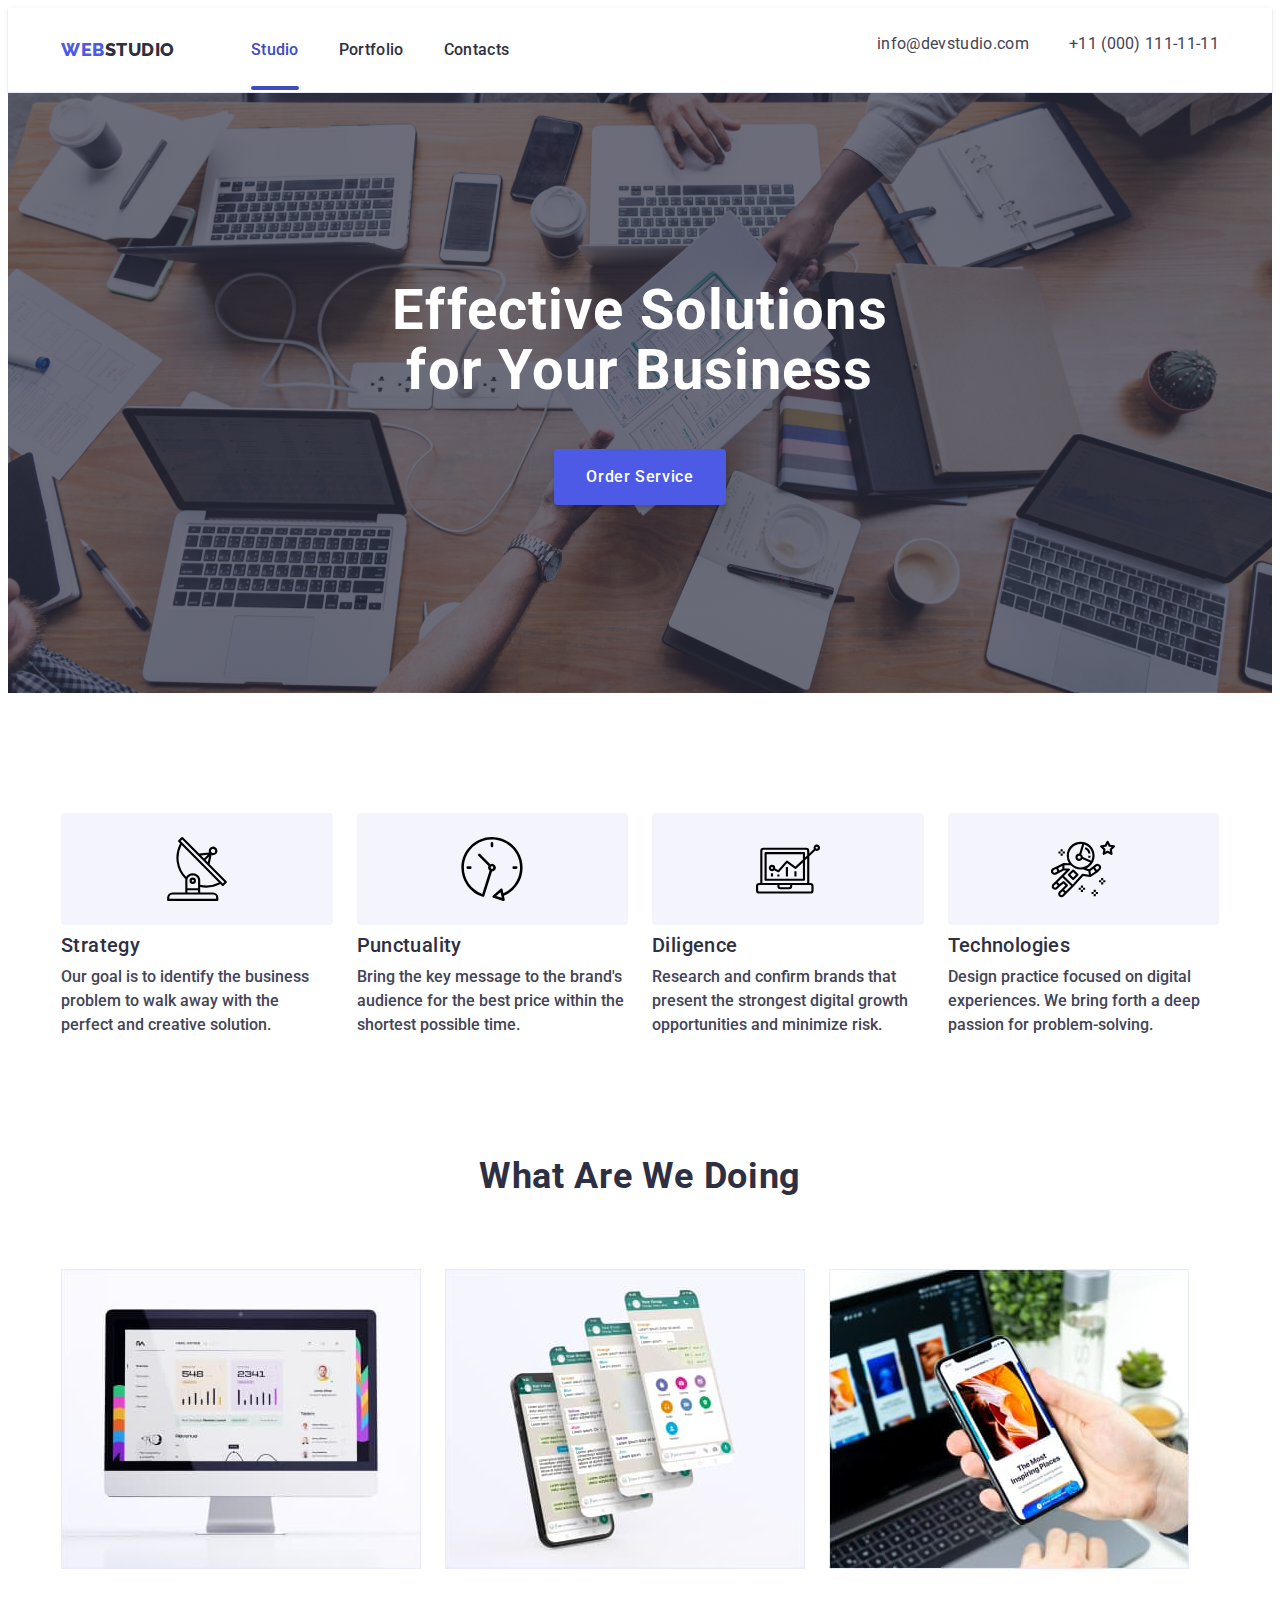
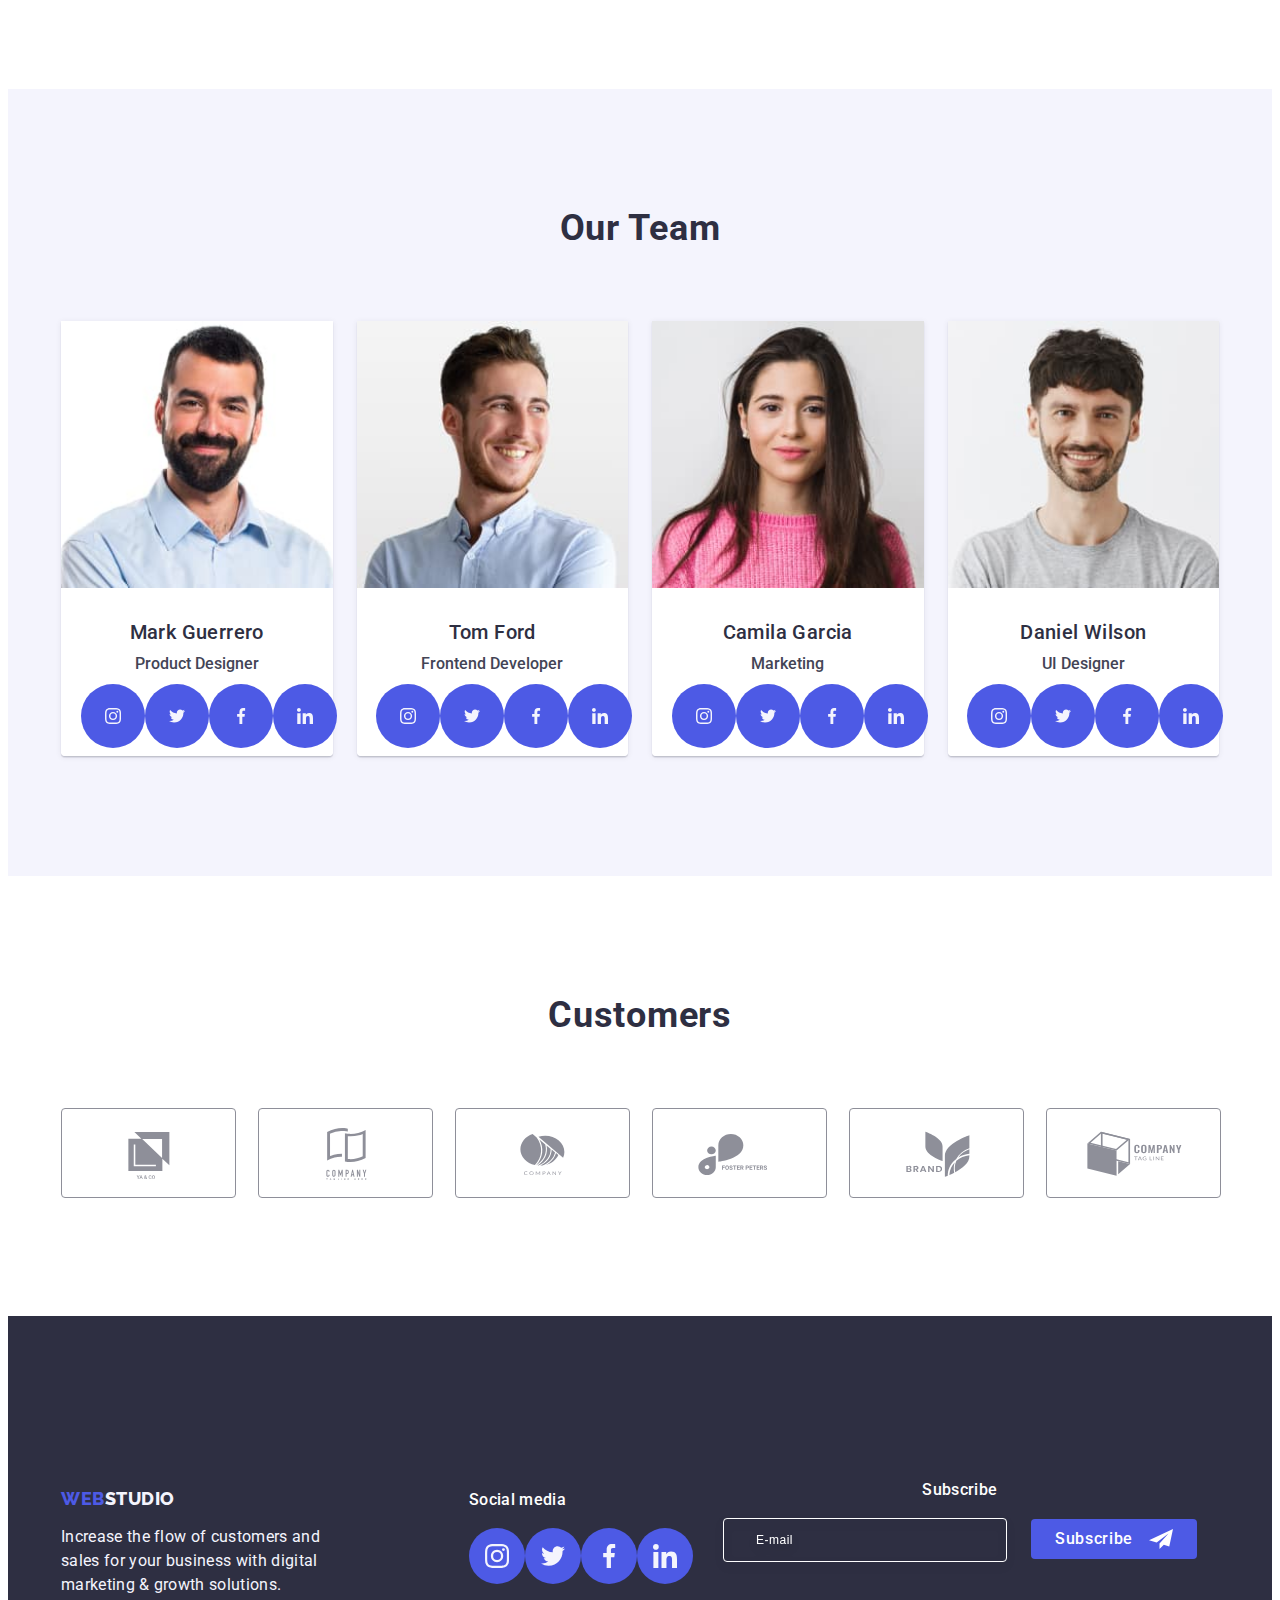
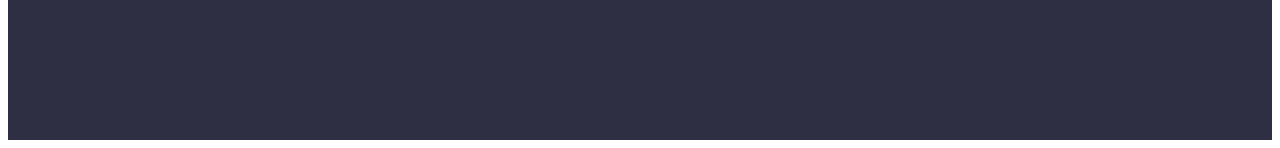
==== index.html @ eb62f457 "1" ====
<!DOCTYPE html>
<html lang="en">
<head>
    <meta charset="UTF-8">
    <meta http-equiv="X-UA-Compatible" content="IE=edge">
    
    <meta name="viewport" content="width=device-width, initial-scale=1.0" />
    <link rel="preconnect" href="https://fonts.googleapis.com">
    <link rel="preconnect" href="https://fonts.gstatic.com" crossorigin>
    <link
        href="https://fonts.googleapis.com/css2?family=Montserrat:ital@1&family=Raleway:wght@800&family=Roboto:wght@400;500;700;900&display=swap"
        rel="stylesheet">
    <title>Document</title>
    <link rel="stylesheet" href="https://cdnjs.cloudflare.com/ajax/libs/modern-normalize/2.0.0/modern-normalize.min.css"
        integrity="sha512-4xo8blKMVCiXpTaLzQSLSw3KFOVPWhm/TRtuPVc4WG6kUgjH6J03IBuG7JZPkcWMxJ5huwaBpOpnwYElP/m6wg=="
        crossorigin="anonymous" referrerpolicy="no-referrer" />
    <link rel="stylesheet" href="./css/styles.css">
    <link rel="stylesheet" href="./css/media.css">
</head>
<body>
    
    <!-- header-->

<header class="header">
    <div class="container header-container" >    
     <nav class="header-navigations">       
                <a class="header-logo link" href="./index.html">Web<span class="header-span">Studio</span></a> 
          <ul class="header-menu list">        
              <li class="header-menu-item">
                <a class="header-menu-link link current" href="./index.html">Studio</a>
              </li>    
              <li class="header-menu-item">
                <a class="header-menu-link link" href="./portfolio.html">Portfolio</a>
              </li>
              <li class="header-menu-item">     
                <a class="header-menu-link link" href="">Contacts</a>
              </li>
          </ul>
     </nav>
      <address class="header-address list">
          <ul class="header-address-list list">
              <li class="header-address-item tel">
               <a class="header-address-link link" href="mailto:info@devstudio.com">info@devstudio.com</a>
              </li>
              <li class="header-address-item">
               <a class="header-address-link link" href="tel:+110001111111">+11 (000) 111-11-11</a>
              </li>
          </ul>
      </address>
      <button type="button" class="burger-button-open">
        <svg class="icon-burger-btn" width="32" height="22" viewBox="0 0 47 32">
          <path
           stroke-linejoin="round"
            stroke-linecap="round"
             stroke-miterlimit="4"
              stroke-width="4.3636"
              stroke="#000"
            d="M1.96 29.154h42.965M1.96 15.615h42.965M1.96 2.077h42.965"></path><!--<use href="./images/icons.svg#icon-charm_menu-hamburger"></use>-->
        </svg>
      </button>
      <div>
        <!--<button type="button" class="burger-button-close">
          <svg class="icon-close-btn" width="32" height="22">
            <use href="./images/icons.svg#icon-charm_menu-hamburger"></use>
          </svg>
        </button>-->
      </div>
    </div>
</header>

<!--hero-->

<main>
 <section class="hero-head">
       <div class="container hero-container">
          <h1 class="title">Effective Solutions <br>for Your Business</h1>
          <button  class="hero-btn" type="button" data-modal-open>Order Service</button>
       </div>
  </section>

<!-- business' solution-->

<section class="solutions">
    <div class="container">
       <h2 class="visually-hidden" >business' solution</h2>
           <ul class="advantage-list">
               <li class="advantage-item">
                    <div class="advantage-block">
                       <svg class="advantage-icon" width="64" height="64">
                         <use href="./images/icons.svg#icon-antena"></use>
                       </svg>
                    </div>
               </li>
               <li class="advantage-item">
                    <div class="advantage-block">
                       <svg class="advantage-icon" width="64" height="64">
                         <use href="./images/icons.svg#icon-clock"></use>
                       </svg>
                    </div>
               </li>
               <li class="advantage-item">
                    <div class="advantage-block">
                       <svg class="advantage-icon" width="64" height="64">
                         <use href="./images/icons.svg#icon-diagram"></use>
                       </svg>
                    </div>
               </li>
               <li class="advantage-item">
                    <div class="advantage-block">
                       <svg class="advantage-icon" width="64" height="64">
                         <use href="./images/icons.svg#icon-astronaut"></use>
                       </svg>
                    </div>
               </li>
           </ul>
      <ul class="solutions-list list">
          <li class="solutions-item">
                 <h3 class="solutions-subtitle">Strategy</h3>
                 <p class="solutions-text">Our goal is to identify the business
                   problem to walk away with the perfect and creative solution.
                 </p>
          </li>
          <li class="solutions-item">  
                 <h3 class="solutions-subtitle">Punctuality</h3>
                 <p class="solutions-text">Bring the key message to the brand's audience for the best price within the shortest possible time.
                 </p>
          </li>
          <li class="solutions-item">    
                 <h3 class="solutions-subtitle">Diligence</h3>
                 <p class="solutions-text">Research and confirm brands that present the strongest digital growth opportunities and minimize risk.
                 </p>
          </li>
          <li class="solutions-item">     
                 <h3 class="solutions-subtitle">Technologies</h3>
                 <p class="solutions-text">Design practice focused on digital experiences. We bring forth a deep passion for problem-solving.
                 </p>
          </li>      
   </ul>
</div>      
</section>   

<!--ouer work-->

<section class="app">
    <div class="container">
      <h2 class="subtitle-app">What are we doing</h2>
      <ul class="app-list list">
         <li class="app-item">
               <img srcset="./images/imgstudio/desctop/monitor.jpg 1x,
                ./images/imgstudio/desctop/monitor2x.jpg 2x"
                 src="./images/imgstudio/desctop/monitor.jpg" alt="computer's monitor"
               width="360"/>
         </li>
         <li class="app-item">
               <img srcset="./images/imgstudio/desctop/telefon.jpg 1x,
                ./images/imgstudio/desctop/telefon2x.jpg 2x"
                 src="./images/imgstudio/desctop/telefon.jpg" alt="telefon's multidisplay"
               width="360"/>
         </li>
         <li class="app-item">
               <img srcset="./images/imgstudio/desctop/telefoninhand.jpg 1x,
                ./images/imgstudio/desctop/telefoninhand2x.jpg 2x"
                 src="./images/imgstudio/desctop/telefoninhand.jpg" alt="telefon in a hand"
               width="360"/>
         </li>
      </ul>
    </div>
</section>

<!--personal-->

<section class="personal">
    <div class="container">
        <h2 class="title-personal">
         Our Team
        </h2>
      <ul class="personal-list list">
           <li class="personal-item">
                <img srcset="./images/imgstudio/team/pr_designer.jpg 1x,
                ./images/imgstudio/team/pr_designer2x.jpg 2x"
                 src="./images/imgstudio/team/pr_designer.jpg" alt="product designer"
                width="264"/>
              <div class="personal-name">
                     <h3 class="subtitle-personal">Mark Guerrero
                     </h3>
                     <p class="personal-job">Product Designer</p>
                     
                     <ul class="personal-soc-list">
                      <li class="personal-soc-item">
                        <a class="personal-soc-link" href="" target="_blank" rel="nooperer noreferrer">
                          <svg class="personal-soc-icon" width="16" height="16">
                            <use href="./images/icons.svg#icon-instagram"></use>
                          </svg>
                        </a>
                      </li>
                      <li class="personal-soc-item">
                          <a class="personal-soc-link" href="" target="_blank" rel="nooperer noreferrer">
                            <svg class="personal-soc-icon" width="16" height="16">
                              <use href="./images/icons.svg#icon-twitter"></use>
                            </svg>
                          </a>
                      </li>
                      <li class="personal-soc-item">
                          <a class="personal-soc-link" href="" target="_blank" rel="nooperer noreferrer">
                            <svg class="personal-soc-icon" width="16" height="16">
                              <use href="./images/icons.svg#icon-facebook"></use>
                            </svg>
                          </a>
                      </li>
                      <li class="personal-soc-item">
                          <a class="personal-soc-link" href="" target="_blank" rel="nooperer noreferrer">
                            <svg class="personal-soc-icon" width="16" height="16">
                              <use href="./images/icons.svg#icon-linkedin"></use>
                            </svg>
                          </a>
                      </li>
                     </ul>
              </div>
           </li>
           <li class="personal-item">
                <img srcset="./images/imgstudio/team/fr_developer.jpg 1x,
                ./images/imgstudio/team/fr_developer2x.jpg 2x"
                 src="./images/imgstudio/team/fr_developer.jpg" alt="frontend developer"
                 width="264"/>
              <div class="personal-name">
                     <h3 class="subtitle-personal">Tom Ford
                     </h3>
                     <p class="personal-job">Frontend Developer</p>
                      <ul class="personal-soc-list">
                        <li class="personal-soc-item">
                          <a class="personal-soc-link" href="" target="_blank" rel="nooperer noreferrer">
                            <svg class="personal-soc-icon" width="16" height="16">
                              <use href="./images/icons.svg#icon-instagram"></use>
                            </svg>
                          </a>
                        </li>
                        <li>
                          <a class="personal-soc-link" href="" target="_blank" rel="nooperer noreferrer">
                            <svg class="personal-soc-icon" width="16" height="16">
                              <use href="./images/icons.svg#icon-twitter"></use>
                            </svg>
                          </a>
                        </li>
                        <li>
                          <a class="personal-soc-link" href="" target="_blank" rel="nooperer noreferrer">
                            <svg class="personal-soc-icon" width="16" height="16">
                              <use href="./images/icons.svg#icon-facebook"></use>
                            </svg>
                          </a>
                        </li>
                        <li>
                          <a class="personal-soc-link" href="" target="_blank" rel="nooperer noreferrer">
                            <svg class="personal-soc-icon" width="16" height="16">
                              <use href="./images/icons.svg#icon-linkedin"></use>
                            </svg>
                          </a>
                        </li>
                      </ul>
              </div>
           </li>
           <li class="personal-item">
                <img srcset="./images/imgstudio/team/marketing.jpg 1x,
                ./images/imgstudio/team/marketing2x.jpg 2x"
                 src="./images/imgstudio/team/marketing.jpg" alt="marketer"
                width="264"/>
              <div class="personal-name">
                     <h3 class="subtitle-personal">Camila Garcia
                     </h3>
                     <p class="personal-job">Marketing</p>
                        <ul class="personal-soc-list">
                          <li class="personal-soc-item">
                            <a class="personal-soc-link" href="" target="_blank" rel="nooperer noreferrer">
                              <svg class="personal-soc-icon" width="16" height="16">
                                <use href="./images/icons.svg#icon-instagram"></use>
                              </svg>
                            </a>
                          </li>
                          <li>
                            <a class="personal-soc-link" href="" target="_blank" rel="nooperer noreferrer">
                              <svg class="personal-soc-icon" width="16" height="16">
                                <use href="./images/icons.svg#icon-twitter"></use>
                              </svg>
                            </a>
                          </li>
                          <li>
                            <a class="personal-soc-link" href="" target="_blank" rel="nooperer noreferrer">
                              <svg class="personal-soc-icon" width="16" height="16">
                                <use href="./images/icons.svg#icon-facebook"></use>
                              </svg>
                            </a>
                          </li>
                          <li>
                            <a class="personal-soc-link" href="" target="_blank" rel="nooperer noreferrer">
                              <svg class="personal-soc-icon" width="16" height="16">
                                <use href="./images/icons.svg#icon-linkedin"></use>
                              </svg>
                            </a>
                          </li>
                        </ul>
              </div>
          </li>
          <li class="personal-item">
               <img srcset="./images/imgstudio/team/ul_designer.jpg 1x,
               ./images/imgstudio/team/ul_designer2x.jpg 2x"
                src="./images/imgstudio/team/ul_designer.jpg" alt=" ul designer"
               width="264"/>
              <div class="personal-name">
                     <h3 class="subtitle-personal">Daniel Wilson
                     </h3>
                     <p class="personal-job">UI Designer</p>
                      <ul class="personal-soc-list">
                        <li class="personal-soc-item">
                          <a class="personal-soc-link" href="" target="_blank" rel="nooperer noreferrer">
                            <svg class="personal-soc-icon" width="16" height="16">
                              <use href="./images/icons.svg#icon-instagram"></use>
                            </svg>
                          </a>
                        </li>
                        <li>
                          <a class="personal-soc-link" href="" target="_blank" rel="nooperer noreferrer">
                            <svg class="personal-soc-icon" width="16" height="16">
                              <use href="./images/icons.svg#icon-twitter"></use>
                            </svg>
                          </a>
                        </li>
                        <li>
                          <a class="personal-soc-link" href="" target="_blank" rel="nooperer noreferrer">
                            <svg class="personal-soc-icon" width="16" height="16">
                              <use href="./images/icons.svg#icon-facebook"></use>
                            </svg>
                          </a>
                        </li>
                        <li>
                          <a class="personal-soc-link" href="" target="_blank" rel="nooperer noreferrer">
                            <svg class="personal-soc-icon" width="16" height="16">
                              <use href="./images/icons.svg#icon-linkedin"></use>
                            </svg>
                          </a>
                        </li>
                      </ul>
              </div>
          </li>
       </ul>
    </div>
  </section>

<!-------------CUSTOMERS--------------->

 <section class="customers">
        <div class="container">
            <h2 class="customers-title">Customers</h2>
            <ul class="customers-list">
              <li class="customers-item">
                 <a class="customers-link" href="" target="_blank" rel="nooperer noreferrer">
                  <svg class="customers-icon" width="104" height="56">
                    <use href="./images/icons.svg#icon-Logo"></use>
                  </svg>
                  </a>
              </li>
              <li class="customers-item">
                <a class="customers-link" href="" target="_blank" rel="nooperer noreferrer">
                  <svg class="customers-icon" width="104" height="56">
                    <use href="./images/icons.svg#icon-Logo-1"></use>
                  </svg>
                  </a>
              </li>
              <li class="customers-item">
                <a class="customers-link" href="" target="_blank" rel="nooperer noreferrer">
                  <svg class="customers-icon" width="104" height="56">
                    <use href="./images/icons.svg#icon-Logo-2"></use>
                  </svg>
                  </a>
              </li>
              <li class="customers-item">
                <a class="customers-link" href="" target="_blank" rel="nooperer noreferrer">
                  <svg class="customers-icon" width="104" height="56">
                    <use href="./images/icons.svg#icon-Logo-3"></use>
                  </svg>
                  </a>
              </li>
              <li class="customers-item">
                <a class="customers-link" href="" target="_blank" rel="nooperer noreferrer">
                  <svg class="customers-icon" width="104" height="56">
                    <use href="./images/icons.svg#icon-Logo-4"></use>
                  </svg>
                  </a>
              </li>
              <li class="customers-item">
                <a class="customers-link" href="" target="_blank" rel="nooperer noreferrer">
                  <svg class="customers-icon" width="104" height="56">
                    <use href="./images/icons.svg#icon-Logo-5"></use>
                  </svg>
                  </a>
              </li>
            </ul>
        </div>
  </section>
</main>

<!--------------------footer------------->


<footer class="footer-panel">
  <div class="container footer-generation">
    <div class="footer-text-field">
      <a class="footer-logo link" href="./index.html">Web<span class="footer-span">Studio</span></a>
      <p class="footer-text">Increase the flow of customers and sales for your business with digital marketing &
        growth solutions.</p>
    </div>
    <div class="footer-soc">
      <p class="footer-subtitle-soc">Social media</p>
      <ul class="footer-soc-list">
        <li class="footer-soc-item">
          <a class="footer-soc-link" href="" target="_blank" rel="nooperer noreferrer">
            <svg class="footer-soc-icon" width="24" height="24">
              <use href="./images/icons.svg#icon-instagram"></use>
            </svg>
          </a>
        </li>
        <li class="footer-soc-item">
          <a class="footer-soc-link" href="" target="_blank" rel="nooperer noreferrer">
            <svg class="footer-soc-icon" width="24" height="24">
              <use href="./images/icons.svg#icon-twitter"></use>
            </svg>
          </a>
        </li>
        <li class="footer-soc-item">
          <a class="footer-soc-link" href="" target="_blank" rel="nooperer noreferrer">
            <svg class="footer-soc-icon" width="24" height="24">
              <use href="./images/icons.svg#icon-facebook"></use>
            </svg>
          </a>
        </li>
        <li class="footer-soc-item">
          <a class="footer-soc-link" href="" target="_blank" rel="nooperer noreferrer">
            <svg class="footer-soc-icon" width="24" height="24">
              <use href="./images/icons.svg#icon-linkedin"></use>
            </svg>
          </a>
        </li>
      </ul>
    </div>
    <div class="footer-email">
      <p class="title-email">Subscribe</p>
      <form class="footer-form">
        <label class="lable-email" for="footer-email" aria-label="footer-email">
          <input type="email" name="footer-email" placeholder="E-mail" class="footer-input" id="footer-email" />
        </label>
        <button type="submit" class="footer-btn">Subscribe
          <svg class="footer-airplane-icon" width="24" height="24">
            <use href="./images/icons.svg#icon-foot"></use>
          </svg>
        </button>
      </form>
    </div>
  </div>
</footer>

<!------------------------MODAL WINDOW------------------------------------>

<div class="backdrop is-hidden" data-modal>
  <div class="modal">
    <button type="button" class="modal-btn" data-modal-close>
      <svg class="modal-close" width="8" height="8">
        <use href="./images/icons.svg#icon-close-black"></use>
      </svg>
    </button>
    <p class="modal-title">
      Leave your contacts and we will call you back
    </p>
    <form class="modal-form">
      <div class="modal-field">
        <label class="modal-lable" for="user-name">Name</label>
        <div class="input-wrap">
          <input type="text" name="user-name" class="modal-input" id="user-name" />
          <svg class="input-icon" width="18" height="24">
            <use href="./images/icons.svg#icon-person"></use>
          </svg>
        </div>
      </div>
      <div class="modal-field">
        <label class="modal-lable" for="user-tel">Phone</label>
        <div class="input-wrap">
          <input type="text" name="user-tel" class="modal-input" id="user-tel" />
          <svg class="input-icon" width="18" height="24">
            <use href="./images/icons.svg#icon-phone"></use>
          </svg>
        </div>
      </div>
      <div class="modal-field">
        <label class="modal-lable" for="user-email">Email</label>
        <div class="input-wrap">
          <input type="text" name="user-email" class="modal-input" id="user-email" />
          <svg class="input-icon" width="18" height="24">
            <use href="./images/icons.svg#icon-email"></use>
          </svg>
        </div>
      </div>
      <div class="modal-field-textarea">
        <label for="user-comment" class="modal-lable">Comment</label>
        <textarea name="user-comment" placeholder="Text input" class="modal-textarea" id="user-comment"></textarea>
      </div>
      <div class="modal-field-check">
        <input type="checkbox" name="user-privacy" id="user-privacy" class="input-check visually-hidden" value="true" />
        <label for="user-privacy" class="check-text">
          <span class="checkbox-span">
            <svg class="check-icon" width="10" height="8">
              <use href="./images/icons.svg#icon-vector"></use>
            </svg>
          </span>I accept the terms and conditions of the <a class="privacy-policy">Privacy Policy</a>
        </label>
      </div>
      <button type="submit" class="modal-button">Send</button>
    </form>
  </div>
</div>
<script src="./js/modal.js"></script>
</body>

</html>
---- css/styles.css ----
/*------------------index.html-------------------*/
 :root {
     --color-button: #4d5ae5;
     --background-button: #F4F4FD;
     --main-text-color: #434455;
     --background-color: #FFFFFF;
 }

body {
font-family: 'Roboto', sans-serif;
color: #434455;
background-color: var(--background-color);
}

p, h1,h2,h3,h4,h5,h6 {
  margin-top: 0;
  margin-bottom: 0;
}

img {
    display: block;
    max-width: 100%;
     height: auto;
}

ul {
    list-style-type: none;
    margin-top: 0;
    margin-bottom: 0;
    padding-left: 0;
}

.link {
    text-decoration: none;
}

.list {
    list-style-type: none;
}

.container {
    /*width: 1158px;
    padding-left: 15px;
    padding-right: 15px;
    margin: 0 auto;*/
    max-width: 428px;
        padding-left: 16px;
        padding-right: 16px;
        margin-right: auto;
        margin-left: auto;
    
 }



/**---------------header----------------------------*/

.header-navigations {
    align-items: center;
}

.header {
    box-shadow: 0px 2px 1px rgba(46, 47, 66, 0.08),
        0px 1px 1px rgba(46, 47, 66, 0.16),
        0px 1px 6px rgba(46, 47, 66, 0.08);
}

.header {
    padding-top: 24px;
    padding-bottom: 24px;
    
    border-bottom: 1px solid #E7E9FC;
}

.header-container {
    display: flex;
}

.header-navigations {
    display: flex;
    flex-grow: 1;
   }

.header-logo,
.footer-logo {
    font-family: 'Raleway', sans-serif;
}

.header-logo {
    font-family: 'Raleway', sans-serif;
    font-weight: 800;
    font-size: 18px;
    line-height: 1.17;
    text-decoration: none;
    letter-spacing: 0.03em;
    text-transform: uppercase;
    color: #4D5AE5;
}

.header-span {
    color: #2E2F42;
}

.header-logo {
    margin-right: 76px;
}

.burger-button-open {
    border: none;
    cursor: pointer;
    background-color: transparent;
}

.icon-burger-btn {
    width: 32px; 
    fill: #2E2F42;
}


@media screen and (max-width: 767px) {
    .header-menu {
    display: none;
    }
}


    /*.header-menu-link {
    color: #404BBF;
    transition: color 250ms cubic-bezier(0.4, 0, 0.2, 1);
}


.header-address-item {
    padding-top: 24px;
    padding-bottom: 24px;
}

.header-menu-link {
    font-family: 'Roboto';
    font-weight: 500;
    font-size: 16px;
    line-height: 1.5;
    text-decoration: none;
    letter-spacing: 0.02em;
    color: #2E2F42;
    padding-top: 24px;
    padding-bottom: 24px;
}

.header-menu-link:hover,
.header-menu-link:focus {
    color: #404BBF;
}

.current {
   position: relative;
}

.current::after {
    content: '';
    position: absolute;
    left: 0;
    bottom: -1px;
    width: 100%;
    height: 4px;
    border-radius: 2px;
    background-color: #404BBF;
    }
 
  
.header-menu-link.current {
    color: #404bbf;
}

.header-address-link {
    font-family: 'Roboto';
    font-style: normal;
    font-weight: 400;
    font-size: 16px;
    line-height: 1.5;
    letter-spacing: 0.02em;
    color: #434455;
}

.header-address-link:hover,
.header-address-link:focus {
    color: #404BBF;
}

.header-address-link {
    transition: color 250ms cubic-bezier(0.4, 0, 0.2, 1);
    }*/

@mdia screen and (max-width: 767px) {
.header-address-list {
    display: none;
   }
}



/*-------------------HERO------------------------*/





.hero-head {
    background-image: linear-gradient(rgba(46, 47, 66, 0.7),
     rgba(46, 47, 66, 0.7)),
      url(../images/imgstudio/hero-image/hero-image-mob.jpg);
    /*max-width: 1440px;*/
    background-repeat: no-repeat;
    background-position: center;
    background-size: cover;
    /*padding-top: 188px;
    padding-bottom: 188px;*/
    padding-top: 112px;
    padding-bottom: 112px;
    margin: auto;
   }


   @media (min-device-pixel-ratio: 2),
   (min-resolution: 192dpi),
   (min-resolution: 2dppx)
    {
    .hero-head {
    background-image: linear-gradient(rgba(46, 47, 66, 0.7),
    rgba(46, 47, 66, 0.7)),
     url(../images/imgstudio/hero-image/hero-image-mob2x.jpg);
    }
    
   }
    .title {
        font-weight: 700;
        /*font-size: 56px;*/
        font-size: 36px;
        /*line-height: 1.07;*/
        line-height: 1.11;
        text-align: center;
        /*letter-spacing: 0.02em;*/
        letter-spacing: 0.72px;
        color: #FFFFFF;
        /*max-width: 496px;*/
        width: 320px;
        width: 100%;
        height: 100%;
        margin: auto;
        /*margin-bottom: 48px;*/
        margin-bottom: 72px;
        }




.hero-btn {
        font-family: inherit;
        font-weight: 500;
        font-size: 16px;
        line-height: 1.5;
        letter-spacing: 0.04em;
        color: var(--background-color);
        background-color: var(--color-button);
        /*cursor: pointer;*/
        box-shadow: 0px 4px 4px rgba(0, 0, 0, 0.15);
            border-radius: 4px;
            padding: 16px 32px;
            min-width: 169px;
            height: 56px;
            border: none;
            display: block;
            margin: 0 auto;
            transition: background-color 250ms
             cubic-bezier(0.4, 0, 0.2, 1);
}
           

.hero-btn:hover,
.hero-btn:focus {
    background-color: #404BBF;
    color: #FFFFFF;
}  

/**----------------------bussiness solutions-personal------------------------*/

.visually-hidden {
    position: absolute;
    width: 1px;
    height: 1px;
    margin: -1px;
    border: 0;
    padding: 0;
    white-space: nowrap;
    clip-path: inset(100%);
    clip: rect(0 0 0 0);
    overflow: hidden;
}

.solutions {
/*padding-top: 120px;
padding-bottom: 120px;*/
padding-top: 96px;
padding-bottom: 96px;
}

.advantage-list {
    /*display: flex;
    gap: 24px;*/
    display: none;
}

.advantage-item {
/*width: calc((100% - 72px) / 4);
cursor: pointer;*/
}


.advantage-item:hover,
.advantage-item:focus {
   /*box-shadow:0px 1px 6px rgba(46, 47, 67, 0.08),
    0px 1px 1px rgba(47, 46, 66, 0.16),
    0px 2px 1px rgba(47, 46, 66, 0..08);
   transition: transform 250ms cubic-bezier(0.4, 0, 0.2, 1);*/ 
}

.advantage-block {
    /*display: flex;
    align-items: center;
    justify-content: center;
    height: 112px;
    background-color: #f4f4fd;
    border-radius: 4px;
    margin-bottom: 8px;*/
}


   .solutions-list {
    /*display: flex;
    gap: 24px;*/
    display: flex;
    flex-direction: column;
        align-items: center;
        margin-left: 0;
        margin-right: 0;
        gap: 72px;
}  
 
 
 


.solutions-item {
    /*width: calc((100% - 72px) / 4);*/
    width: 100%;
}

.solutions-subtitle,
.subtitle-personal {
        /*font-weight: 500;
        font-size: 20px;
        line-height: 1.2;
        letter-spacing: 0.02em;
        color: #2E2F42;
        margin-bottom: 8px;*/
        text-align: center;
            font-size: 36px;
            font-family: Roboto;
            font-weight: 700;
            line-height: 1.11;
            letter-spacing: 0.72px;
            text-transform: capitalize;
            color: #2E2F42;
}

.solutions-subtitle {
margin-bottom: 8px;
}

/**-----------------p-personal work--------------------------*/

.solutions-text,
.personal-job {
        /*font-weight: 400;
        font-size: 16px;
        line-height: 1.5;
        letter-spacing: 0.02em;
        color: #434455;*/
        font-size: 16px;
            font-family: Roboto;
            font-weight: 500;
            line-height: 1.5;
            
            color: #434455;
}

/**-----------------h2+h2-----------------------------*/
@media screen and (max-width: 1158px) {
    .app {
        display: none;
    }
}

/**--------------------ouer team------------------------*/


.personal {
    /*background: #F4F4FD;
    padding-top: 120px;
    padding-bottom: 120px;*/
    background: #F4F4FD;
        padding-top: 96px;
        padding-bottom: 96px;
        margin: 0 auto;
    
}

.title-personal {
    font-weight: 700;
        font-size: 36px;
        line-height: 1.11;
        letter-spacing: 0.02em;
        text-transform: capitalize;
        text-align: center;
        color: #2E2F42;
    margin-bottom: 72px;
}

.subtitle-personal {
    text-align: center;
    margin-bottom: 8px;
}

.personal-job {
   text-align: center;
   margin-bottom: 8px; 
}

.personal-list {
    /*display: flex;
    gap: 24px;*/
    display: flex;
        row-gap: 72px;
        flex-wrap: wrap;
        align-items: center;
        justify-content: center;
     }

   .personal-item {
       
   }

   .personal-item img {
       margin: 0 auto;
   }

   .personal-soc-list {
    display: flex;
    gap: 24px;
    justify-content: center;
    }

   .personal-soc-item {
    width: 40px;
    height: 40px;
    transition: background-color 250ms
     cubic-bezier(0.4, 0, 0.2, 1);
}
    
.personal-soc-link {
padding: 12px;
fill: #F4F4FD;
background-color: #4D5AE5;
border: hidden;
border-radius: 50%;
width: 100%;
height: 100%;
display: flex;
align-items: center;
justify-content: center;
transition: background-color 250ms
 cubic-bezier(0.4, 0, 0.2, 1);
}

/*.personal-soc-link:hover,
.personal-soc-link:focus {
background-color: #404BBF;
}*/
    
.personal-item {
    /*width: calc((100% - 72px) / 4);*/
}

.personal-item {
        box-shadow: 0px 1px 6px rgba(46, 47, 66, 0.08),
         0px 1px 1px rgba(46, 47, 66, 0.16),
          0px 2px 1px rgba(46, 47, 66, 0.08);
        border-radius: 0px 0px 4px 4px;
        }

        .personal-name {
    background-color: #FFFFFF;
    padding: 32px 0;
    border-radius: 0px 0px 4px 4px;
}

/*-------------CUSTOMERS--------------*/

.customers {
    /*padding-top: 120px;
    padding-bottom: 120px;*/
    padding-top: 96px;
        padding-bottom: 96px;
}

.customers-title {
    font-weight: 700;
    text-transform: capitalize;
    font-size: 36px;
    line-height: 1.11;
    text-align: center;
    color: #2E2F42
}
.customers-title {
    margin-bottom: 72px;
}

.customers-list {
    /*display: flex;
    gap: 24px;*/
    display: flex;
    flex-direction: row;
        flex-wrap: wrap;
        gap: 88px 16px;
}

.customers-item {
    /*width: 168px;
     height: 88px;
      width: calc((100% - 24px * 5) / 6);*/
    width: calc((100% - 16px) / 2);
   background-color: #FFFFFF;

    }

    .customers-link {
    color: #8E8F99;
    border: 1px solid #8E8F99;
    border-radius: 4px;
    display: flex;
    align-items: center;
    justify-content: center;
    width: 100%;
    height: 100%;
    transition: border-color 250ms
     cubic-bezier(0.4, 0, 0.2, 1),
        color 250ms cubic-bezier(0.4, 0, 0.2, 1);
}

/*.customers-link:hover,
.customers-link:focus {
    color: #404BBF;
border-color: #404BBF;

}*/

.customers-icon {
fill: currentColor;
}

/**--------------------footer---------------------------------*/

 footer {
     background: #2E2F42;
     /*padding-top: 100px;
     padding-bottom: 100px;*/
    padding-top: 96px;
        padding-bottom: 96px;
     }

.footer-generation {

    flex-direction: row;
    flex-wrap: wrap;
    text-align: center;
    justify-content: center;
}

 .footer-logo {
     font-family: 'Raleway', sans-serif;
     font-style: normal;
     font-weight: 800;
     font-size: 18px;
     line-height: 1.17;
     text-decoration: none;
     letter-spacing: 0.03em;
     text-transform: uppercase;
     color: #4D5AE5;
     margin-bottom: 16px;
     /*display: inline-block;*/
     }

 .footer-span {
     color: #F4F4FD;
 }

 .footer-logo {
     text-align: center;
     justify-content: center;
     margin-bottom: 17px;
 }

 .footer-text {
     font-weight: 400;
     font-size: 16px;
     line-height: 1.5;
     letter-spacing: 0.02em;
     color: #F4F4FD;
     /*max-width: 264px;
     margin-right: 120px;*/
    text-align: center;
        justify-content: center;
        margin: auto;
   }

/*.footer-generation {
    display: flex;
    align-items: baseline;
   }*/




.footer-subtitle-soc {
font-weight: 500;   
font-size: 16px;
line-height: 1.5;
letter-spacing: 0.02em;
width: 100%;
color: #FFFFFF;
/*margin-bottom: 16px;*/
margin-top: 72px;
margin-bottom: 16px;
}


.footer-soc {
    margin-bottom: 72px;
}

.footer-soc-list {
    display: flex;
    gap: 16px;
    text-align: center;
        justify-content: center;
    margin: auto;
}
 
.footer-soc-item {
    width: 40px;
    height: 40px;
}

.footer-soc-link {
padding: 8px;
fill: #FFFFFF;
background-color: #4D5AE5;
border: hidden;
border-radius: 50%;
width: 100%;
height: 100%;
display: flex;
align-items: center;
justify-content: center;
transition: background-color 250ms
 cubic-bezier(0.4, 0, 0.2, 1);
}

/*.footer-soc-link:hover,
.footer-soc-link:focus {
  background-color: #31D0AA;
  
}*/

.footer-soc-icon{
fill: #F4F4FD;
}

/*---------------FOOTER EMAIL----------------------------*/

.footer-email {
    /*margin-left: 80px;*/
    text-align: center;
        justify-content: center;
        margin: auto;
}

.title-email {
    font-size: 16px;
    line-height: 1.5;
    font-weight: 500;
    letter-spacing: 0.02em;
    color: #FFFFFF;
    width: 75px;
     /*margin-bottom: 16px;*/
    margin: auto;
}

.footer-form {
    /*display: flex;
    gap: 24px;*/
    display: block;
        flex-direction: column;
}

.lable-email input {
    margin-top: 16px;
    margin-bottom: 16px;
}

.footer-input {
    /*width: 264px;*/
    width: 100%;
    height: 40px;
    border-radius: 4px;
    border: 1px solid #FFFFFF;
    background-color: transparent;
    font-size: 12px;
    line-height: 1.5;
    letter-spacing: 0.04em;
    /*padding-left: 16px;*/
    filter: drop-shadow(0px 4px 4px rgba(0, 0, 0, 0.15));
    color: #FFFFFF;
   
}

.footer-input::placeholder {
    font-size: 12px;
    font-weight: 400;
    line-height: 2;
    color: #FFFFFF;
    display: flex;
    padding-left: 16px;
   }

.footer-btn {
    font-family: "Roboto", sans-serif;
    /*min-width: 165px;*/
    height: 40px;
    display: flex;
    font-size: 16px;
    font-weight: 500;
    line-height: 1.5;
    letter-spacing: 0.04em;
    color: #FFFFFF;
    background-color: #4D5AE5;
    border-radius: 4px;
    padding-top: 8px;
    padding-bottom: 8px;
    padding-left: 24px;
    padding-right: 24px;
    align-items: center;
    /*cursor: pointer;*/
    justify-content: center;
    border: none;
    transition: background-color 250ms
     cubic-bezier(0.4, 0, 0.2, 1);
    margin: 0 auto;
}

/*.footer-btn:hover {
    background-color: #404bbf;
}*/

.footer-airplane-icon {
    fill: #FFFFFF;
    margin-left: 16px;
}

/*-----------MODAL WINDOW--------------------------------*/

.backdrop {
    position: fixed;
    top: 0;
    z-index: 2;
    width: 100%;
    height: 100%;
    background-color: rgba(46, 47, 66, 0.4);
    transition: opacity 250ms cubic-bezier(0.4, 0, 0.2, 1),
     visibility 250ms cubic-bezier(0.4, 0, 0.2, 1);
}

.modal {
    padding-top: 72px;
    padding-right: 24px;
    padding-bottom: 24px;
    padding-left: 24px;
    position: absolute;
    top: 50%;
    left: 50%;
    transform: translate(-50%, -50%) scale(1);
    transition: transform 250ms cubic-bezier(0.4, 0, 0.2, 1);
    width: 408px;
    min-height: 584px;
    background-color: #FCFCFC;
    border-radius: 4px;
    box-shadow: 0px 1px 1px rgba(0, 0, 0, 0.14),
        0px 1px 3px rgba(0, 0, 0, 0.12),
        0px 2px 1px rgba(0, 0, 0, 0.2);
}

.backdrop.is-hidden .modal {
    transform: translate(-50%, -50%) scale(0);
}

.modal-btn {
    position: absolute;
    display: flex;
    top: 24px;
    right: 24px;
   width: 24px;
   height: 24px;
   border: 1px solid rgba(0, 0, 0, 0.1);
   background-color: #E7E9FC;
   border-radius: 50%;
   align-items: center;
justify-content: center;
padding: 0;
   cursor: pointer;
    transition: background-color 250ms
     cubic-bezier(0.4, 0, 0.2, 1),
        border 250ms cubic-bezier(0.4, 0, 0.2, 1);
}

.modal-btn:hover {
    background-color: #404BBF;
    color: #fff;
    border: none;
  }
.modal-btn:focus {
    background-color: #404bbf;
    border: none;
    color: #fff;
}

.modal-close {
fill: currentColor;
align-items: center;
justify-content: center;
transition: fill 250ms cubic-bezier(0.4, 0, 0.2, 1);
}

.is-hidden {
    visibility: hidden;
    opacity: 0;
    pointer-events: none;
}

.backdrop.is-hidden .modal {
transform: translate(-50%, -50%) scale(0);
}


/*------------MODAL INPUT---------------------------------*/


.modal-title {
    text-align: center;
    font-size: 16px;
    line-height: 1.5;
    font-weight: 500;
    letter-spacing: 0.02em;
    color: #2E2F42;
   
    margin-bottom: 16px;
}

.modal-field {
    margin-bottom: 8px;
}

.modal-input {
    width: 100%;
    height: 40px;
    border: 1px solid rgba(46, 47, 66, 0.4);
    border-radius: 4px;
    background-color: transparent;
    padding-left: 38px;
    outline: transparent;
    color: #4D5AE5;
    transition: border-color 250ms cubic-bezier(0.4, 0, 0.2, 1);
    }

  .modal-input:focus {
border-color: #4D5AE5;
  }

  .modal-input:focus + .input-icon {
    fill: #4D5AE5;
  }


.modal-lable {
    font-weight: 400;
    font-style: inherit;
    font-size: 12px;
    line-height: 1.17;
    
    letter-spacing: 0.04em;
    color: #8E8F99;
    display: block;
    margin-bottom: 4px;
    }

.input-wrap {
    position: relative;
    }

.input-icon {
    fill: #2E2F42;
    position: absolute;
    left: 16px;
    top: 50%;
    transform: translateY(-50%);
    transition: fill 250ms cubic-bezier(0.4, 0, 0.2, 1);
}

.modal-textarea {
   
       width: 100%;
        height: 120px;
        border: 1px solid rgba(46, 47, 66, 0.4);
        border-radius: 4px;
        background-color: transparent;
        color: rgba(46, 47, 66, 0.4);
        padding-left: 16px;
        padding-right: 16px;
        padding-top: 8px;
        padding-bottom: 8px;
        font-weight: 400;
        font-size: 12px;
        line-height: 1.17;
        letter-spacing: 0.04em;
        outline: transparent;
        resize: none;
        transition: border-color 250ms cubic-bezier(0.4, 0, 0.2, 1);
}

.modal-textarea::placeholder {
        font-weight: 400;
        font-size: 12px;
        line-height: 1.16;
        letter-spacing: 0.04;
        color: rgba(46, 47, 66, 0.4);
}

.modal-textarea:focus {
    border-color: #4D5AE5;
}

.modal-field-textarea {
margin-bottom: 16px;
}

.modal-field-check {
    margin-bottom: 24px;
}

.input-check {
    position: absolute;
        width: 1px;
        height: 1px;
        margin: -1px;
        border: 0;
        padding: 0;
        white-space: nowrap;
        clip-path: inset(100%);
        clip: rect(0 0 0 0);
        overflow: hidden;
}


.input-check:checked + .check-text span {
background-color: #404BBF;
border: none;
fill: #F4F4FD;
} 

.check-text {
   font-size: 12px;
    line-height: 1.17;
    font-weight: 400;
    color: #8e8f99;
    letter-spacing: 0.04em;
    /*display: flex;*/
    align-items: center;
  }

.checkbox-span {
    width: 16px;
    height: 16px;
    border-radius: 2px;
    border: 1px solid rgba(46, 47, 66, 0.4);
    display: inline-flex;
    align-items: center;
    justify-content: center;
    fill: transparent;
    transition: background-color 250ms cubic-bezier(0.4, 0, 0.2, 1),
        border 250ms cubic-bezier(0.4, 0, 0.2, 1),
        fill 250ms cubic-bezier(0.4, 0, 0.2, 1);
}

.privacy-policy {
    color: #4D5AE5;
    text-decoration: underline;
}

.modal-button {
    display: block;
    font-family: inherit;
    font-size: 16px;
    line-height: 1.5;
    font-weight: 500;
    letter-spacing: 0.04em;
    color: #FFFFFF;
    margin: auto;
    border-radius: 4px;
    background-color: #4D5AE5;
    border: none;
    cursor: pointer;
    min-width: 169px;
    height: 56px;
   text-align: center;
   transition: background-color 250ms
    cubic-bezier(0.4, 0, 0.2, 1);
}

.modal-button:hover {
    background-color: #404bbf;
    box-shadow: 0px, 4px rgba(0, 0, 0, 0.15);
}

.modal-button:focus {
    background-color: #404bbf;
        box-shadow: 0px, 4px rgba(0, 0, 0, 0.15);
}

    /*------------------portfolio.html---------------*/


.link {
    text-decoration: none;
}

.list {
    list-style-type: none;
}
    /**----------------header--------------------*/
     
    
     .header-logo {
        font-family: 'Raleway', sans-serif;
        font-style: normal;
        font-weight: 800;
        font-size: 18px;
        line-height: 1.17;
        text-decoration: none;
        letter-spacing: 0.03em;
        text-transform: uppercase;
        color: #4D5AE5;
    } 
    
    .header-span {
        color: #2E2F42;
    }  
    
    ul {
        list-style-type: none;
    }
    
    .header-menu-link {
            font-family: 'Roboto';
            font-style: normal;
            font-weight: 500;
            font-size: 16px;
            line-height: 1.5;
            text-decoration: none;
            letter-spacing: 0.02em;
            color: #2E2F42;
        }
    
    .header-menu-link:hover,
    .header-menu-link:focus {
        color: #404BBF;
    }
    
    .header-address {
            font-family: 'Roboto';
            font-style: normal;
            font-weight: 400;
            font-size: 16px;
            line-height: 1.5;
            letter-spacing: 0.02em;
            color: #434455;
    }
    
    .header-address-link:hover,
    .header-address-link:focus {
        color: #404BBF;
    }
     
    /**---------------------main-buttons--------------------*/
    
    .visually-hidden {
        position: absolute;
            width: 1px;
            height: 1px;
            margin: -1px;
            border: 0;
            padding: 0;
            white-space: nowrap;
            clip-path: inset(100%);
            clip: rect(0 0 0 0);
            overflow: hidden;
    }
    
    .hero {
        padding-top: 96px;
        padding-bottom: 120px;
        }
    
        .hero-menu {
        display: flex; 
        gap: 24px;
        justify-content: center;
        margin-bottom: 72px;
       }
    .hero-menu-item {
        transition: color 250ms cubic-bezier(0.4, 0, 0.2, 1),
            background-color 250ms cubic-bezier(0.4, 0, 0.2, 1),
            border-color 250ms cubic-bezier(0.4, 0, 0.2, 1),
            box-shadow 250ms cubic-bezier(0.4, 0, 0.2, 1);
    }
       

    .hero-button-all {
                    font-family: inherit;
                    font-style: normal;
                    font-weight: 500;
                    font-size: 16px;
                    line-height: 1.5;
                    letter-spacing: 0.04em;
                    color: var(--color-button);
                    background-color: var(--background-button);
                    cursor: pointer;
                    border: 1px solid #E7E9FC;
                    border-radius: 4px;
                    padding: 12px 24px;
                    transition: color 250ms cubic-bezier(0.4, 0, 0.2, 1),
                            background-color 250ms cubic-bezier(0.4, 0, 0.2, 1),
                            border-color 250ms cubic-bezier(0.4, 0, 0.2, 1),
                            box-shadow 250ms cubic-bezier(0.4, 0, 0.2, 1);
                }
        
                .hero-button-all:hover,
                .hero-button-all:focus {
                    background-color: #404BBF;
                    color: #FFFFFF;
                    border: 1px solid transparent;
                    transition: transform 250ms cubic-bezier(0.4, 0, 0.2, 1);
                    box-shadow: 0px 3px 1px rgba(0, 0, 0, 0.1),
                        0px 2px 1px rgba(0, 0, 0, 0.08),
                        0px 2px 2px rgba(0, 0, 0, 0.12);
                }
        
               
    /**----------------------ouer offers------------------*/
  
    .images-list {
    display: flex;
    flex-wrap: wrap;
    gap: 48px 24px;
    margin-bottom: 120px;
  }
  
  .images-cover-block {
    position: relative;
    overflow: hidden;
    }

.text-overlay {
    top: 0;
    left: 0;
    width: 100%;
    height: 100%;
    position: absolute;
    transform: translateY(100%);
    background-color: #4D5AE5;
    Font-size: 16px;
    font-weight: 400;
    Line-height: 1.5;
    list-style: 0.02em;
    letter-spacing: 0.02em;
    color: #F4F4FD;
    padding: 40px 32px;
    align-items: center;
    transition: transform 250ms
     cubic-bezier(0.4, 0, 0.2, 1);
}


  .images-item {
    width: calc((100% - 48px) / 3);
    }

    .images-link {
    display: block;
    transition: box-shadow 250ms cubic-bezier(0.4, 0, 0.2, 1);
}

.images-link:is(:hover, :focus) {
    background-color: #FFFFFF;
    border: 1px solid #F4F4FD;
    box-shadow: 0px 1px 6px rgba(46, 47, 66, 0.08),
        0px 1px 1px rgba(46, 47, 66, 0.16),
        0px 2px 1px rgba(46, 47, 66, 0.08);
}

.images-link:is(:hover, :focus) 
    .text-overlay {
    transform: translateY(0);
   }
  
.topic {
    border-right: 1px solid #E7E9FC;
    border-bottom: 1px solid #E7E9FC;
    border-left: 1px solid #E7E9FC;
    padding-top: 32px;
    padding-bottom: 32px;
    padding-right: 16px;
    padding-left: 16px;
}

.images-name {
    margin-bottom: 8px;
}

h2 {
        font-weight: 500;
        font-size: 20px;
        line-height: 1.2;
        letter-spacing: 0.02em;
        color: #2E2F42;
    }
 
    .images-topic {
        font-weight: 400;
        font-size: 16px;
        line-height: 1.5;
        letter-spacing: 0.02em;
        color: #434455;
 }

 /*---------------footer---------------------------*/
 
 footer {
    background: #2E2F42;
    padding-top: 100px;
    padding-bottom: 100px;
 }

.footer-logo {
        font-family: 'Raleway', sans-serif;
        font-style: normal;
        font-weight: 800;
        font-size: 18px;
        line-height: 1.17;
        text-decoration: none;
        letter-spacing: 0.03em;
        text-transform: uppercase;
        color: #4D5AE5;
        margin-bottom: 16px;
        display: inline-block;
}

.footer-span {
    color: #F4F4FD;
}

.footer-text {
       font-weight: 400;
        font-size: 16px;
        line-height: 1.5;
        letter-spacing: 0.02em;
        min-width: 264px;
        color: #F4F4FD;
        }
---- css/media.css ----
/*------------tablet version 768px---------------------*/

 @media screen and (min-width: 768px) {
     .container {
         max-width: 768px;
         /*padding-left: 16px;
         padding-right: 16px;*/
     }

.header-menu {
    display: flex;
    gap: 40px;
}

.header-address-list {
    /*padding-top: 16px;
    padding-bottom: 16px;*/
}

.tel {
    margin-bottom: 12px;
}

.header {
    padding-top: 0;
    padding-bottom: 0;
}

.header-menu-link {
    color: #404BBF;
    transition: color 250ms cubic-bezier(0.4, 0, 0.2, 1);
}


.header-address-item {
    padding-top: 0;
    padding-bottom: 0;
}

.header-menu-link {
    font-family: 'Roboto';
    font-weight: 500;
    font-size: 16px;
    line-height: 1.5;
    text-decoration: none;
    letter-spacing: 0.02em;
    color: #2E2F42;
    padding-top: 24px;
    padding-bottom: 24px;
}

.header-menu-link:hover,
.header-menu-link:focus {
    color: #404BBF;
}

.current {
    position: relative;
}

.current::after {
    content: '';
    position: absolute;
    left: 0;
    bottom: 5px;
    width: 100%;
    height: 4px;
    border-radius: 2px;
    background-color: #404BBF;
}


.header-menu-link.current {
    color: #404bbf;
}

.header-address-link {
    font-family: 'Roboto';
    font-style: normal;
    font-weight: 400;
    font-size: 16px;
    line-height: 1.5;
    letter-spacing: 0.02em;
    color: #434455;
}

.header-address-link:hover,
.header-address-link:focus {
    color: #404BBF;
}

.header-address-link {
    transition: color 250ms cubic-bezier(0.4, 0, 0.2, 1);
}

.burger-button-open {
    display: none;
}

.hero-head {
background-image: linear-gradient(rgba(46, 47, 66, 0.7),
 rgba(46, 47, 66, 0.7)),
url(../images/imgstudio/hero-image/hero-image-tab.jpg);
background-repeat: no-repeat;
    background-position: center;
    background-size: cover;
    padding-top: 112px;
    padding-bottom: 112px;
    margin: auto;
}

 @media (min-device-pixel-ratio: 2),
 (min-resolution: 192dpi),
 (min-resolution: 2dppx) {
    .hero-head {
    background-image: linear-gradient(rgba(46, 47, 66, 0.7),
    rgba(46, 47, 66, 0.7)),
    url(../images/imgstudio/hero-image/hero-image-tab2x.jpg);
     }

 }

.title {
font-size: 56px;
font-weight: 700;
line-height: 1.07;
letter-spacing: 1.12px;
width: 496px;
width: 100%;
height: 100%;
margin-bottom: 36px;


}

/*-------section solutions tablet--------------------------*/

.solutions {
    padding-bottom: 96px;
}

.advantage-list {
    display: none;
}

 .solutions-list {
    flex-direction: row;
    flex-wrap: wrap;
    gap: 72px 24px; 
 }

.solutions-item {
    /*max-width: unset;*/
    width: calc((100% - 24px) / 2);
    text-align: left;
       
}

.solutions-subtitle {
    text-align: unset;
}



/*-------section personal tablet--------------------------*/
img {
    width: 100%;
}

.personal-list {
    gap: 64px 24px;
}

.personal-item {
width: calc((100% - 24px) / 2);
}

/*-------section CUSTOMERS tablet--------------------------*/

.customers {
    padding-top: 96px;
    padding-bottom: 96px;
}

.customers-title {
    margin-bottom: 72px;
}

.customers-list {
    flex-direction: row;
    flex-wrap: wrap;
    gap: 72px 24px;
}

.customers-item {
    width: calc((100% - 24px * 2) / 3);
}

/*-------section footer tablet--------------------------*/

.footer-generation {
    
    max-width: 584рх;
   display: flex; 
   gap: 72px 24px;
flex-direction: row;
    flex-wrap: wrap;
    align-items: baseline;
    text-align: start;
    margin-right: auto;
    margin-left: auto;
    
}

.footer-text {
    text-align: left;
max-width: 264px;

}



.footer-text-field {
    
}

.footer-email {
    
}

.footer-form {
    display: flex;
    gap: 24px;
    flex-direction: row;
    flex-wrap: wrap;
    align-items: baseline;
    max-width: none;

}

.footer-input {
    text-align: left;
    width: 264px;
}

.title-email {
    width: 75px;
    text-align: start;
    margin: auto;
    
    }



}

/*-----------desktop version 1158px-----------------------------------------*/

 @media screen and (min-width: 1158px) {
     .container {
         max-width: 1158px;
         padding-left: 15px;
         padding-right: 15px;
     }

/*----------header desctop--------------------------------------*/
:root {
    --color-button: #4d5ae5;
    --background-button: #F4F4FD;
    --main-text-color: #434455;
    --background-color: #FFFFFF;
}

body {
    font-family: 'Roboto', sans-serif;
    color: #434455;
    background-color: var(--background-color);
}

p,
h1,
h2,
h3,
h4,
h5,
h6 {
    margin-top: 0;
    margin-bottom: 0;
}

img {
    display: block;
    max-width: 100%;
    height: auto;
}

ul {
    list-style-type: none;
    margin-top: 0;
    margin-bottom: 0;
    padding-left: 0;
}

.link {
    text-decoration: none;
}

.list {
    list-style-type: none;
}

.container {
    width: 1158px;
    padding-left: 15px;
    padding-right: 15px;
    margin: 0 auto;

}



/**---------------header----------------------------*/

.header-navigations {
    align-items: center;
}

.header {
    box-shadow: 0px 2px 1px rgba(46, 47, 66, 0.08),
        0px 1px 1px rgba(46, 47, 66, 0.16),
        0px 1px 6px rgba(46, 47, 66, 0.08);
}

.header {
    padding-top: 24px;
        padding-bottom: 24px;
    border-bottom: 1px solid #E7E9FC;
}

.header-container {
    display: flex;
}

.header-navigations {
    display: flex;
    flex-grow: 1;
}

.header-logo,
.footer-logo {
    font-family: 'Raleway', sans-serif;
}

.header-logo {
    font-family: 'Raleway', sans-serif;
    font-weight: 800;
    font-size: 18px;
    line-height: 1.17;
    text-decoration: none;
    letter-spacing: 0.03em;
    text-transform: uppercase;
    color: #4D5AE5;
}

.header-span {
    color: #2E2F42;
}

.header-logo {
    margin-right: 76px;
}

.header-menu {
    display: flex;
    gap: 40px;
}

.header-menu-link {
    color: #404BBF;
    transition: color 250ms cubic-bezier(0.4, 0, 0.2, 1);
}



.header-address-item {
    padding-top: 0px;
    padding-bottom: 0px;
}

.header-menu-link {
    font-family: 'Roboto';
    font-weight: 500;
    font-size: 16px;
    line-height: 1.5;
    text-decoration: none;
    letter-spacing: 0.02em;
    color: #2E2F42;
    padding-top: 24px;
    padding-bottom: 24px;
}

.header-menu-link:hover,
.header-menu-link:focus {
    color: #404BBF;
}

.current {
    position: relative;
}

.current::after {
    content: '';
    position: absolute;
    left: 0;
    bottom: -7px;
    width: 100%;
    height: 4px;
    border-radius: 2px;
    background-color: #404BBF;
}


.header-menu-link.current {
    color: #404bbf;
}

.header-address-link {
    font-family: 'Roboto';
    font-style: normal;
    font-weight: 400;
    font-size: 16px;
    line-height: 1.5;
    letter-spacing: 0.02em;
    color: #434455;
}

.header-address-link:hover,
.header-address-link:focus {
    color: #404BBF;
}

.header-address-link {
    transition: color 250ms cubic-bezier(0.4, 0, 0.2, 1);
}


.header-address-list {
    display: flex;
    gap: 40px;
}
.burger-button-open {
    display: none;
}


/*------------hero desctop------------------------------*/

.hero-head {
    background-image: linear-gradient(rgba(46, 47, 66, 0.7),
            rgba(46, 47, 66, 0.7)),
        url(../images/imgstudio/hero-image/people-office.jpg);
    max-width: 1440px;
    background-repeat: no-repeat;
    background-position: center;
    background-size: cover;
    padding-top: 188px;
    padding-bottom: 188px;
    margin: auto;
}

 @media (min-device-pixel-ratio: 2),
 (min-resolution: 192dpi),
 (min-resolution: 2dppx) {
    .hero-head {
    background-image: linear-gradient(rgba(46, 47, 66, 0.7),
    rgba(46, 47, 66, 0.7)),
     url(../images/imgstudio/hero-image/people-office2x.jpg);
     }

 }

.title {
    font-weight: 700;
    font-size: 56px;
    line-height: 1.07;
    text-align: center;
    letter-spacing: 0.02em;
    color: #FFFFFF;
    /*max-width: 496px;*/
    width: 100%;
    height: 100%;
    margin: auto;
    margin-bottom: 48px;
}




.hero-btn {
    font-family: inherit;
    font-weight: 500;
    font-size: 16px;
    line-height: 1.5;
    letter-spacing: 0.04em;
    color: var(--background-color);
    background-color: var(--color-button);
    cursor: pointer;
    box-shadow: 0px 4px 4px rgba(0, 0, 0, 0.15);
    border-radius: 4px;
    padding: 16px 32px;
    min-width: 169px;
    height: 56px;
    border: none;
    display: block;
    margin: 0 auto;
    transition: background-color 250ms cubic-bezier(0.4, 0, 0.2, 1);
}


.hero-btn:hover,
.hero-btn:focus {
    background-color: #404BBF;
    color: #FFFFFF;
}

/*-------section solutions desctop--------------------------*/

     .visually-hidden {
    position: absolute;
    width: 1px;
    height: 1px;
    margin: -1px;
    border: 0;
    padding: 0;
    white-space: nowrap;
    clip-path: inset(100%);
    clip: rect(0 0 0 0);
    overflow: hidden;
}
         
.solutions {
             padding-top: 120px;
             padding-bottom: 120px;
         }
         

.advantage-list {
    display: flex;
    gap: 24px;
}

.advantage-item {
    width: calc((100% - 72px) / 4);
    cursor: pointer;
}


.advantage-item:hover,
.advantage-item:focus {
    box-shadow: 0px 1px 6px rgba(46, 47, 67, 0.08),
        0px 1px 1px rgba(47, 46, 66, 0.16),
        0px 2px 1px rgba(47, 46, 66, 0..08);
    transition: transform 250ms cubic-bezier(0.4, 0, 0.2, 1);
}

.advantage-block {
    display: flex;
    align-items: center;
    justify-content: center;
    height: 112px;
    background-color: #f4f4fd;
    border-radius: 4px;
    margin-bottom: 8px;
}

  .solutions-list {
      display: flex;
      gap: 24px;
      flex-direction: row;
      justify-content: center;

  }

.solutions-item {
    width: calc((100% - 72px) / 4);
}

.solutions-text {

    font-size: 16px;
    font-family: Roboto;
    font-weight: 500;
    line-height: 1.5;

    color: #434455;

}

.solutions-subtitle,
.subtitle-personal {
    font-weight: 500;
    font-size: 20px;
    line-height: 1.2;
    letter-spacing: 0.02em;
    color: #2E2F42;
    margin-bottom: 8px;
}


/*-----------images desctop------------------------------*/
  
.app {
    padding-bottom: 120px;
    }
 

.subtitle-app,
.title-personal {
    font-weight: 700;
    font-size: 36px;
    line-height: 1.11;
    letter-spacing: 0.02em;
    text-transform: capitalize;
    text-align: center;
    color: #2E2F42;
}

/**--------------------images--------------------*/

.subtitle-app {
    margin-bottom: 72px;
}

.app-list {
    display: flex;
    gap: 24px;
}


/*--------section personal-desctop----------------------------------*/

.personal {
    background: #F4F4FD;
    padding-top: 120px;
    padding-bottom: 120px;

}

.title-personal {
    margin-bottom: 72px;
}

.subtitle-personal {
    text-align: center;
    margin-bottom: 8px;
}

.personal-job {
    text-align: center;
    margin-bottom: 8px;
}

.personal-list {
    display: flex;
    gap: 24px;
}

.personal-soc-list {
    display: flex;
    gap: 24px;
    justify-content: center;
}

.personal-soc-item {
    width: 40px;
    height: 40px;
    transition: background-color 250ms cubic-bezier(0.4, 0, 0.2, 1);
}

.personal-soc-link {
    padding: 12px;
    fill: #F4F4FD;
    background-color: #4D5AE5;
    border: hidden;
    border-radius: 50%;
    width: 100%;
    height: 100%;
    display: flex;
    align-items: center;
    justify-content: center;
    transition: background-color 250ms cubic-bezier(0.4, 0, 0.2, 1);
}

.personal-soc-link:hover,
.personal-soc-link:focus {
    background-color: #404BBF;
}

.personal-item {
    width: calc((100% - 72px) / 4);
}

.personal-item {
    box-shadow: 0px 1px 6px rgba(46, 47, 66, 0.08),
        0px 1px 1px rgba(46, 47, 66, 0.16),
        0px 2px 1px rgba(46, 47, 66, 0.08);
    border-radius: 0px 0px 4px 4px;
}

.personal-name {
    background-color: #FFFFFF;
    padding: 32px 0;
    border-radius: 0px 0px 4px 4px;
}


/*-------section CUSTOMERS desktop--------------------------*/

.customers {
    padding-top: 120px;
    padding-bottom: 120px;
}

.customers-title {
    font-weight: 700;
    text-transform: capitalize;
    font-size: 36px;
    line-height: 1.11;
    text-align: center;
    color: #2E2F42
}

.customers-title {
    margin-bottom: 72px;
}

.customers-list {
    display: flex;
    gap: 24px;
}

.customers-item {
    width: 168px;
    height: 88px;
    background-color: #FFFFFF;
    width: calc((100% - 24px * 5) / 6);
}

.customers-link {
    color: #8E8F99;
    border: 1px solid #8E8F99;
    border-radius: 4px;
    display: flex;
    align-items: center;
    justify-content: center;
    width: 100%;
    height: 100%;
    transition: border-color 250ms cubic-bezier(0.4, 0, 0.2, 1),
        color 250ms cubic-bezier(0.4, 0, 0.2, 1);
}

.customers-link:hover,
.customers-link:focus {
    color: #404BBF;
    border-color: #404BBF;

}

.customers-icon {
    fill: currentColor;
}

/*-------section footer desctop--------------------------*/

 footer {
     background: #2E2F42;
     padding-top: 100px;
     padding-bottom: 100px;
 }

 .footer-logo {
     font-family: 'Raleway', sans-serif;
     font-style: normal;
     font-weight: 800;
     font-size: 18px;
     line-height: 1.17;
     text-decoration: none;
     letter-spacing: 0.03em;
     text-transform: uppercase;
     color: #4D5AE5;
     margin-bottom: 16px;
     display: inline-block;
 }

 .footer-span {
     color: #F4F4FD;
 }


 .footer-text {
     font-weight: 400;
     font-size: 16px;
     line-height: 1.5;
     letter-spacing: 0.02em;
     color: #F4F4FD;
     max-width: 264px;
     
 }

.footer-text-field {
margin-right: 120px;
}

 .footer-generation {
     display: flex;
     align-items: baseline;
 }




 .footer-subtitle-soc {
     font-weight: 500;
     font-size: 16px;
     line-height: 1.5;
     letter-spacing: 0.02em;
     width: 100%;
     color: #FFFFFF;
     margin-bottom: 16px;
 }

 .footer-soc-list {
     display: flex;
     gap: 16px;
    
 }

 .footer-soc-item {
     width: 40px;
     height: 40px;
 }

 .footer-soc-link {
     padding: 8px;
     fill: #FFFFFF;
     background-color: #4D5AE5;
     border: hidden;
     border-radius: 50%;
     width: 100%;
     height: 100%;
     display: flex;
     align-items: center;
     justify-content: center;
     transition: background-color 250ms cubic-bezier(0.4, 0, 0.2, 1);
 }

 .footer-soc-link:hover,
 .footer-soc-link:focus {
     background-color: #31D0AA;

 }

 .footer-soc-icon {
     fill: #F4F4FD;
 }*/

 /*---------------FOOTER EMAIL----------------------------*/

 .footer-email {
     margin-left: 80px;
 }

 .title-email {
     font-size: 16px;
     line-height: 1.5;
     font-weight: 500;
     letter-spacing: 0.02em;
     color: #FFFFFF;
     width: 75px;
    
 }

 .footer-form {
     display: flex;
     gap: 24px;
 }

 .footer-input {
     width: 264px;
     height: 40px;
     border-radius: 4px;
     border: 1px solid #FFFFFF;
     background-color: transparent;
     font-size: 12px;
     line-height: 1.5;
     letter-spacing: 0.04em;
     padding-left: 16px;
     filter: drop-shadow(0px 4px 4px rgba(0, 0, 0, 0.15));
     color: #FFFFFF;
     

 }

 .footer-input::placeholder {
     font-size: 12px;
     font-weight: 400;
     line-height: 2;
     color: #FFFFFF;
     display: flex;
     padding-left: 16px;
 }

 .footer-btn {
     font-family: "Roboto", sans-serif;
     min-width: 165px;
     height: 40px;
     display: flex;
     font-size: 16px;
     font-weight: 500;
     line-height: 1.5;
     letter-spacing: 0.04em;
     color: #FFFFFF;
     background-color: #4D5AE5;
     border-radius: 4px;
     padding-top: 8px;
     padding-bottom: 8px;
     padding-left: 24px;
     padding-right: 24px;
     align-items: center;
     cursor: pointer;
     justify-content: center;
     border: none;
     transition: background-color 250ms cubic-bezier(0.4, 0, 0.2, 1);
 }

 .footer-btn:hover {
     background-color: #404bbf;
 }

 .footer-airplane-icon {
     fill: #FFFFFF;
     margin-left: 16px;
 }

 /*----------modal window desctop-----------------------------------*/

.modal-title {
    text-align: center;
    font-size: 16px;
    line-height: 1.5;
    font-weight: 500;
    letter-spacing: 0.02em;
    color: #2E2F42;

    margin-bottom: 16px;
}

.modal-field {
    margin-bottom: 8px;
}

.modal-input {
    width: 100%;
    height: 40px;
    border: 1px solid rgba(46, 47, 66, 0.4);
    border-radius: 4px;
    background-color: transparent;
    padding-left: 38px;
    outline: transparent;
    color: #4D5AE5;
    transition: border-color 250ms cubic-bezier(0.4, 0, 0.2, 1);
}

.modal-input:focus {
    border-color: #4D5AE5;
}

.modal-input:focus+.input-icon {
    fill: #4D5AE5;
}


.modal-lable {
    font-weight: 400;
    font-style: inherit;
    font-size: 12px;
    line-height: 1.17;

    letter-spacing: 0.04em;
    color: #8E8F99;
    display: block;
    margin-bottom: 4px;
}

.input-wrap {
    position: relative;
}

.input-icon {
    fill: #2E2F42;
    position: absolute;
    left: 16px;
    top: 50%;
    transform: translateY(-50%);
    transition: fill 250ms cubic-bezier(0.4, 0, 0.2, 1);
}

.modal-textarea {

    width: 100%;
    height: 120px;
    border: 1px solid rgba(46, 47, 66, 0.4);
    border-radius: 4px;
    background-color: transparent;
    color: rgba(46, 47, 66, 0.4);
    padding-left: 16px;
    padding-right: 16px;
    padding-top: 8px;
    padding-bottom: 8px;
    font-weight: 400;
    font-size: 12px;
    line-height: 1.17;
    letter-spacing: 0.04em;
    outline: transparent;
    resize: none;
    transition: border-color 250ms cubic-bezier(0.4, 0, 0.2, 1);
}

.modal-textarea::placeholder {
    font-weight: 400;
    font-size: 12px;
    line-height: 1.16;
    letter-spacing: 0.04;
    color: rgba(46, 47, 66, 0.4);
}

.modal-textarea:focus {
    border-color: #4D5AE5;
}

.modal-field-textarea {
    margin-bottom: 16px;
}

.modal-field-check {
    margin-bottom: 24px;
}

.input-check {
    position: absolute;
    width: 1px;
    height: 1px;
    margin: -1px;
    border: 0;
    padding: 0;
    white-space: nowrap;
    clip-path: inset(100%);
    clip: rect(0 0 0 0);
    overflow: hidden;
}


.input-check:checked+.check-text span {
    background-color: #404BBF;
    border: none;
    fill: #F4F4FD;
}

.check-text {
    font-size: 12px;
    line-height: 1.17;
    font-weight: 400;
    color: #8e8f99;
    letter-spacing: 0.04em;
    /*display: flex;*/
    align-items: center;
}

.checkbox-span {
    width: 16px;
    height: 16px;
    border-radius: 2px;
    border: 1px solid rgba(46, 47, 66, 0.4);
    display: inline-flex;
    align-items: center;
    justify-content: center;
    fill: transparent;
    transition: background-color 250ms cubic-bezier(0.4, 0, 0.2, 1),
        border 250ms cubic-bezier(0.4, 0, 0.2, 1),
        fill 250ms cubic-bezier(0.4, 0, 0.2, 1);
}

.privacy-policy {
    color: #4D5AE5;
    text-decoration: underline;
}

.modal-button {
    display: block;
    font-family: inherit;
    font-size: 16px;
    line-height: 1.5;
    font-weight: 500;
    letter-spacing: 0.04em;
    color: #FFFFFF;
    margin: auto;
    border-radius: 4px;
    background-color: #4D5AE5;
    border: none;
    cursor: pointer;
    min-width: 169px;
    height: 56px;
    text-align: center;
    transition: background-color 250ms cubic-bezier(0.4, 0, 0.2, 1);
}

.modal-button:hover {
    background-color: #404bbf;
    box-shadow: 0px, 4px rgba(0, 0, 0, 0.15);
}

.modal-button:focus {
    background-color: #404bbf;
    box-shadow: 0px, 4px rgba(0, 0, 0, 0.15);
}

.solutions-subtitle {
    text-align: left;
}


}
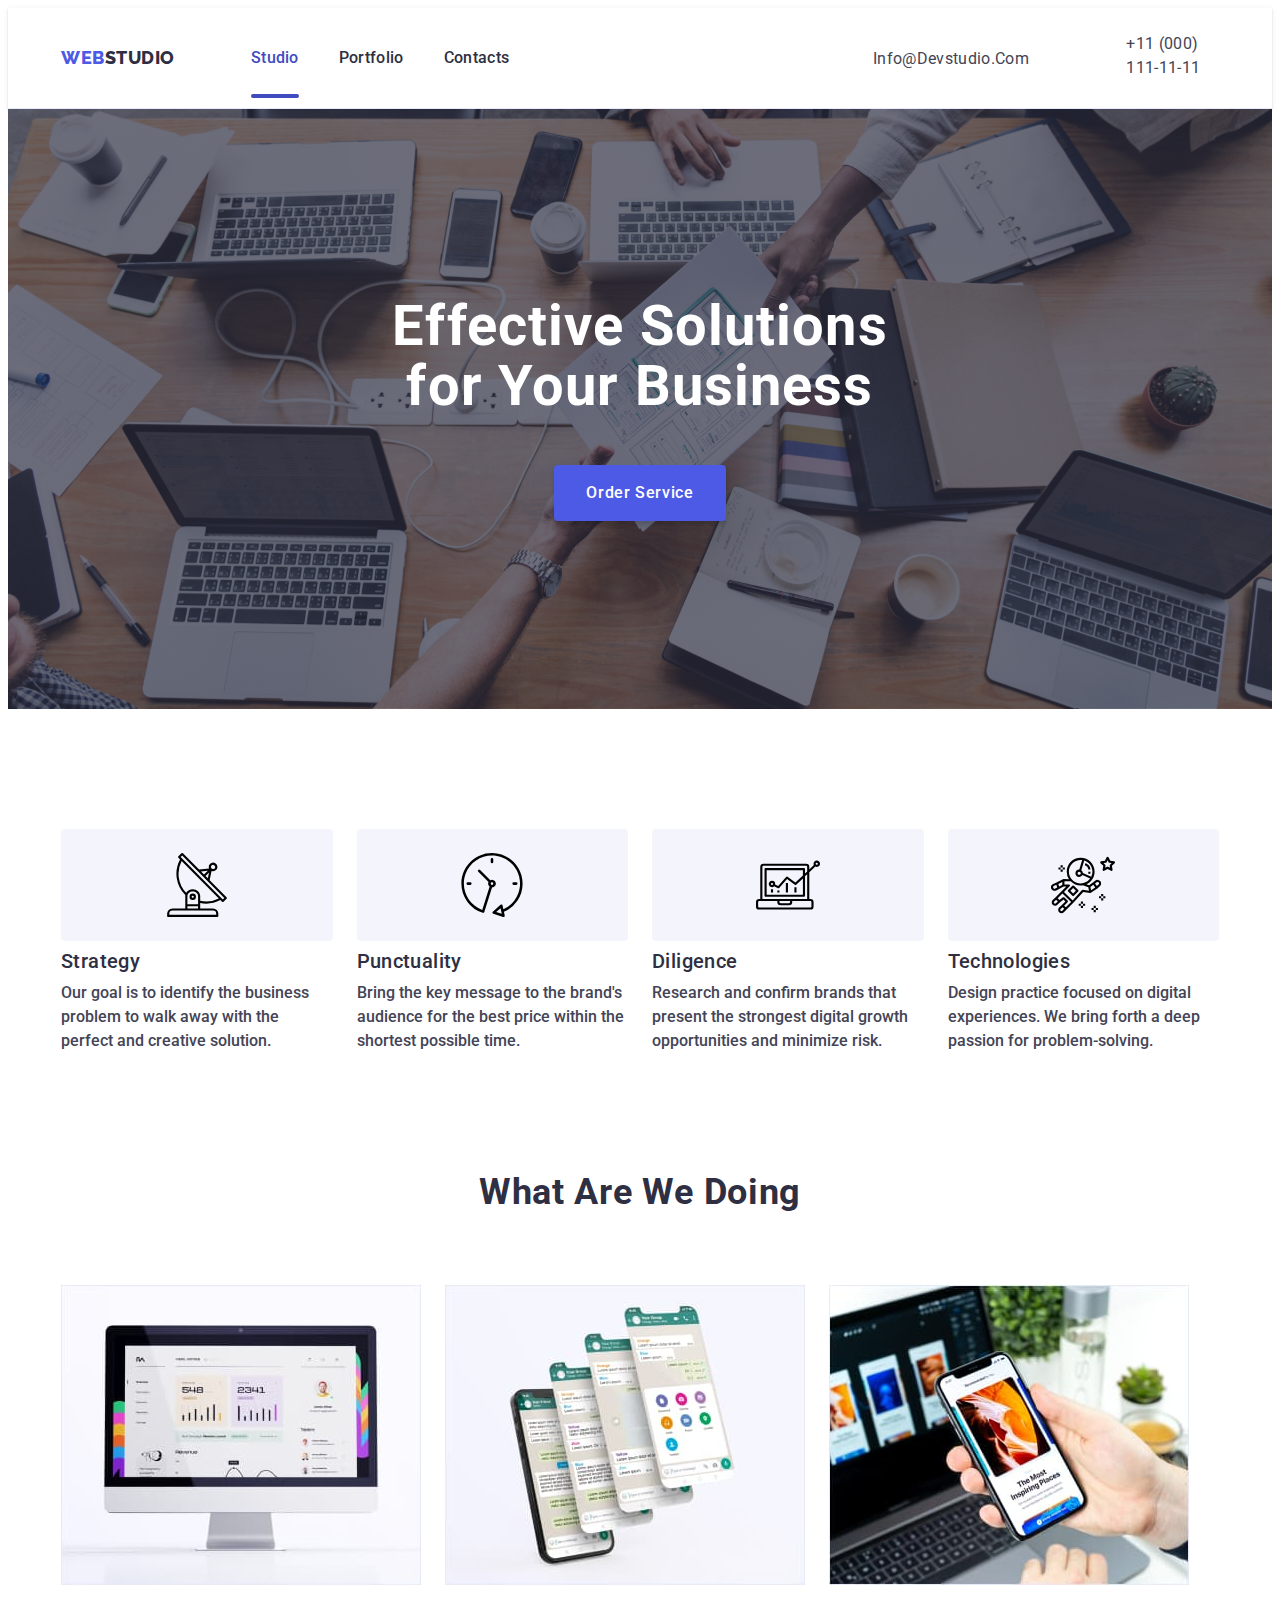
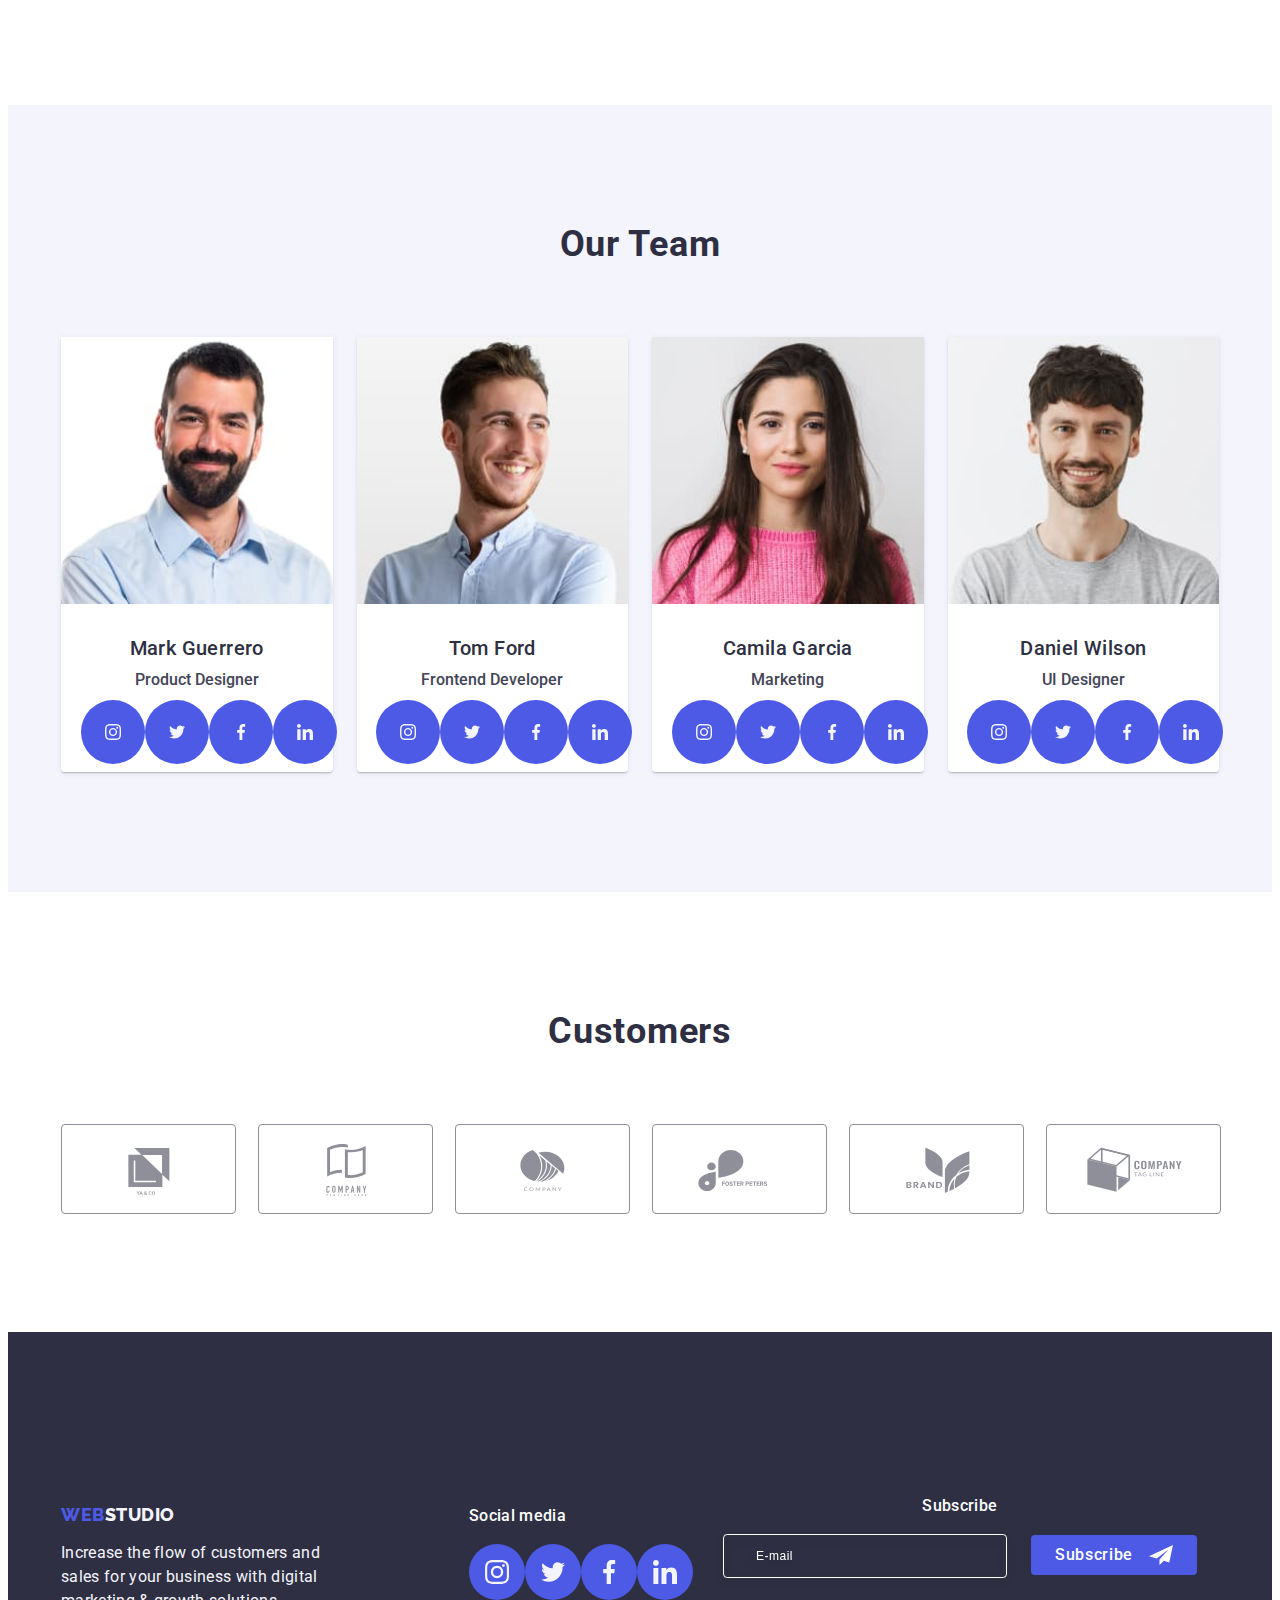
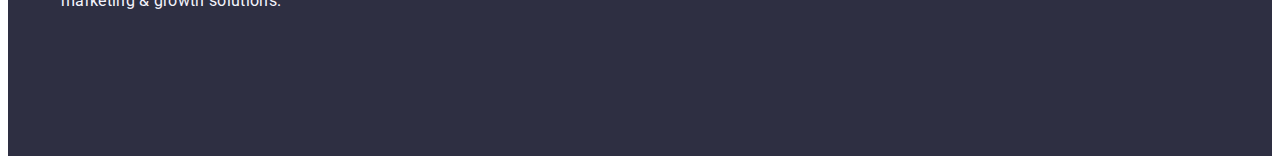
==== commit 0a3e4ed8: "ww" ====
--- a/index.html
+++ b/index.html
@@ -30,10 +30,10 @@
                 <a class="header-menu-link link current" href="./index.html">Studio</a>
               </li>    
               <li class="header-menu-item">
-                <a class="header-menu-link link" href="./portfolio.html">Portfolio</a>
+                <a class="header-menu-link link " href="./portfolio.html">Portfolio</a>
               </li>
               <li class="header-menu-item">     
-                <a class="header-menu-link link" href="">Contacts</a>
+                <a class="header-menu-link link mobmenu" href="">Contacts</a>
               </li>
           </ul>
      </nav>
@@ -47,7 +47,7 @@
               </li>
           </ul>
       </address>
-      <button type="button" class="burger-button-open">
+      <button type="button" class="burger-button-open" data-menu-open>
         <svg class="icon-burger-btn" width="32" height="22" viewBox="0 0 47 32">
           <path
            stroke-linejoin="round"
@@ -55,15 +55,79 @@
              stroke-miterlimit="4"
               stroke-width="4.3636"
               stroke="#000"
-            d="M1.96 29.154h42.965M1.96 15.615h42.965M1.96 2.077h42.965"></path><!--<use href="./images/icons.svg#icon-charm_menu-hamburger"></use>-->
+            d="M1.96 29.154h42.965M1.96 15.615h42.965M1.96 2.077h42.965"></path>
         </svg>
       </button>
+      
+    </div>
+
+<!-------------------MOBILE MENU-------------------------------------------------->
+
+    <div class="mob-menu is-hidden" data-menu>
       <div>
-        <!--<button type="button" class="burger-button-close">
-          <svg class="icon-close-btn" width="32" height="22">
-            <use href="./images/icons.svg#icon-charm_menu-hamburger"></use>
-          </svg>
-        </button>-->
+        <button type="button" class="mob-button-close" data-menu-close>
+        <svg class="menu-mob-close" width="8" height="8">
+          <use href="./images/icons.svg#icon-close-black"></use>
+        </svg>
+        </button>
+      <nav class="push">
+        <ul class="mob-menu-list list">
+          <li class="mob-menu-item">
+            <a class="mob-menu-link link current" href="./index.html">Studio</a>
+          </li>
+          <li class="mob-menu-item">
+            <a class="mob-menu-link link" href="./portfolio.html">Portfolio</a>
+          </li>
+          <li class="mob-menu-item">
+            <a class="mob-menu-link link" href="">Contacts</a>
+          </li>
+        </ul>
+      </nav>
+      </div>
+      <div>
+        <address class="mob-address list">
+          <ul class="mob-address-list list">
+            <li class="mob-address-item">
+              <a class="mob-address-link tel link" href="tel:+110001111111">+11 (000) 111-11-11</a>
+            </li>
+            <li class="mob-address-item">
+              <a class="mob-address-link email link" href="mailto:info@devstudio.com">info@devstudio.com</a>
+            </li>
+            
+          </ul>
+        </address>
+   
+  
+        <ul class="mob-soc-list">
+          <li class="mob-soc-item">
+            <a class="mob-soc-link" href="" target="_blank" rel="nooperer noreferrer">
+              <svg class="mob-soc-icon" width="16" height="16">
+                <use href="./images/icons.svg#icon-instagram"></use>
+              </svg>
+            </a>
+          </li>
+          <li class="mob-soc-item">
+            <a class="mob-soc-link" href="" target="_blank" rel="nooperer noreferrer">
+              <svg class="mob-soc-icon" width="16" height="16">
+                <use href="./images/icons.svg#icon-twitter"></use>
+              </svg>
+            </a>
+          </li>
+          <li class="mob-soc-item">
+            <a class="mob-soc-link" href="" target="_blank" rel="nooperer noreferrer">
+              <svg class="mob-soc-icon" width="16" height="16">
+                <use href="./images/icons.svg#icon-facebook"></use>
+              </svg>
+            </a>
+          </li>
+          <li class="mob-soc-item">
+            <a class="mob-soc-link" href="" target="_blank" rel="nooperer noreferrer">
+              <svg class="mob-soc-icon" width="16" height="16">
+                <use href="./images/icons.svg#icon-linkedin"></use>
+              </svg>
+            </a>
+          </li>
+        </ul>
       </div>
     </div>
 </header>
@@ -515,6 +579,7 @@
   </div>
 </div>
 <script src="./js/modal.js"></script>
+<script src="./js/menu.js"></script>
 </body>
 
 </html>--- a/css/styles.css
+++ b/css/styles.css
@@ -124,6 +124,142 @@
 }
 
 
+/*-----------mobile menu---------------------------*/
+
+
+.mob-menu {
+    position: fixed;
+    width: 100%;
+    height: 100%;
+    background-color: #FFFFFF;
+    top: 0;
+    z-index: 2;
+    padding-top: 24px;
+    padding-right: 24px;
+    padding-bottom: 40px;
+    padding-left: 40px;
+    display: flex;
+    flex-direction: column;
+    justify-content: space-between;
+    overflow: auto;
+}
+
+
+
+.mob-button-close {
+    display: block;
+    margin-left: auto;
+    background-color: transparent;
+    border: 1px solid #E7E9FC;
+    
+    border-radius: 50%;
+    margin-bottom: 32px;
+}
+
+.icon-close-btn {}
+
+.mob-menu-list {
+    display: inline-flex;
+        flex-direction: column;
+        align-items: flex-start;
+        gap: 40px;
+        
+}
+
+.list {}
+
+.mob-menu-item {}
+
+
+
+.mob-menu-link {
+    font-size: 36px;
+        font-family: Roboto;
+        font-style: normal;
+        font-weight: 700;
+        line-height: 40px;
+        letter-spacing: 0.02px;
+        text-transform: capitalize;
+        color: #2E2F42;
+}
+
+
+.list {
+    list-style-type: none;
+}
+.link {
+  text-decoration: none;  
+}
+
+.current {
+    color: #404BBF;
+}
+
+.mob-address {}
+
+.mob-address-list {
+    display: block;
+
+    
+}
+
+.mob-address-item {
+    margin-bottom: 40px;
+}
+
+.tel {
+    font-size: 36px;
+        font-family: Roboto;
+        font-style: normal;
+        font-weight: 700;
+        line-height: 40px;
+        letter-spacing: 0.02px;
+        text-transform: capitalize;
+        color: #4D5AE5;
+        width: 100%;
+      
+}
+
+.email {
+    font-size: 20px;
+        font-family: Roboto;
+        font-style: normal;
+        font-weight: 500;
+        line-height: 24px;
+        letter-spacing: 0.02px;
+        color: #434455;
+}
+
+.mob-address-link {}
+
+.mob-soc-list {
+    display: flex;
+    gap: 56px;
+    justify-content: left;
+}
+
+.mob-soc-item {
+   width: 40px;
+   height: 40px; 
+}
+
+.mob-soc-link {
+    padding: 12px;
+        fill: #F4F4FD;
+        background-color: #4D5AE5;
+        border: hidden;
+        border-radius: 50%;
+        width: 100%;
+        height: 100%;
+        display: flex;
+        align-items: center;
+        justify-content: center;
+    width: calc(100% - 56 * 3) - 4;
+}
+
+.mob-soc-icon {}
+
+
     /*.header-menu-link {
     color: #404BBF;
     transition: color 250ms cubic-bezier(0.4, 0, 0.2, 1);
@@ -191,7 +327,7 @@
     transition: color 250ms cubic-bezier(0.4, 0, 0.2, 1);
     }*/
 
-@mdia screen and (max-width: 767px) {
+@media screen and (max-width: 767px) {
 .header-address-list {
     display: none;
    }
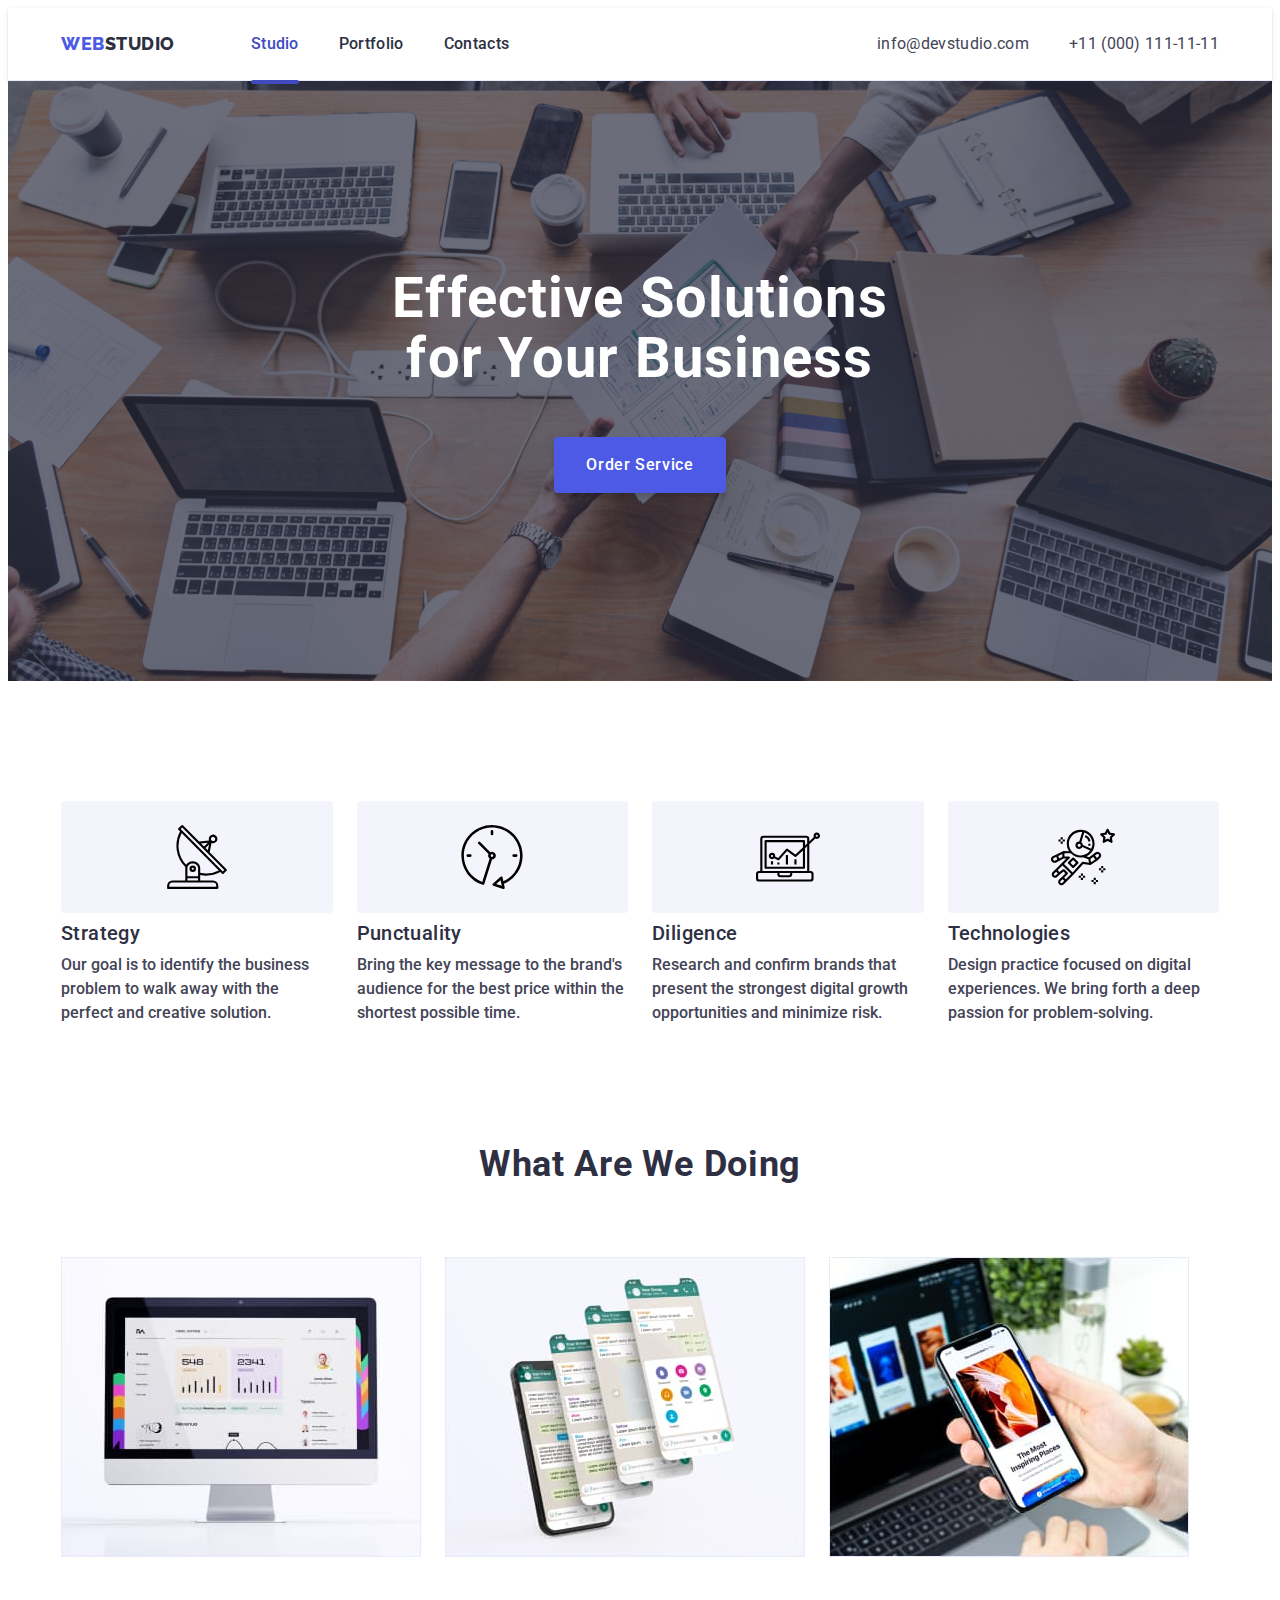
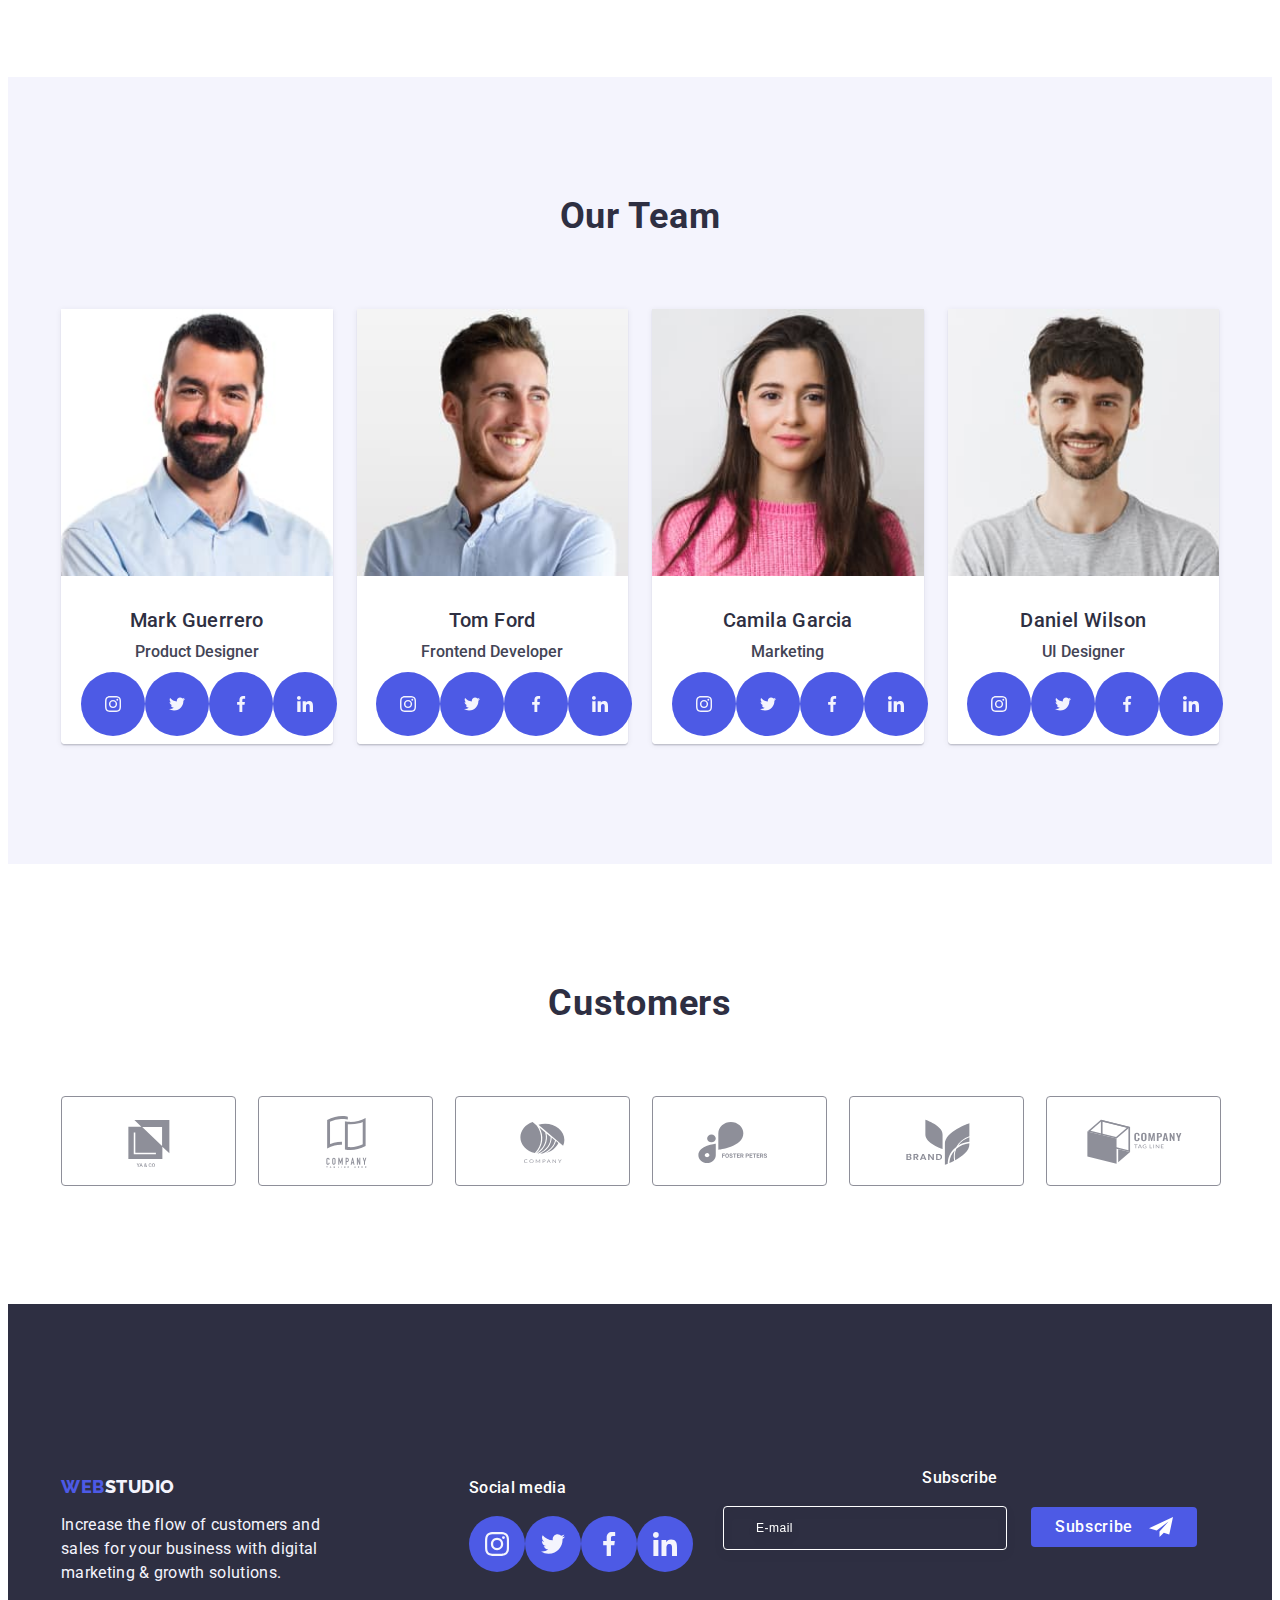
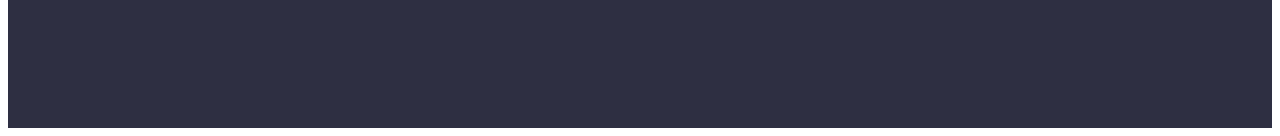
==== commit 30f0fd25: "33" ====
--- a/index.html
+++ b/index.html
@@ -39,7 +39,7 @@
      </nav>
       <address class="header-address list">
           <ul class="header-address-list list">
-              <li class="header-address-item tel">
+              <li class="header-address-item ">
                <a class="header-address-link link" href="mailto:info@devstudio.com">info@devstudio.com</a>
               </li>
               <li class="header-address-item">
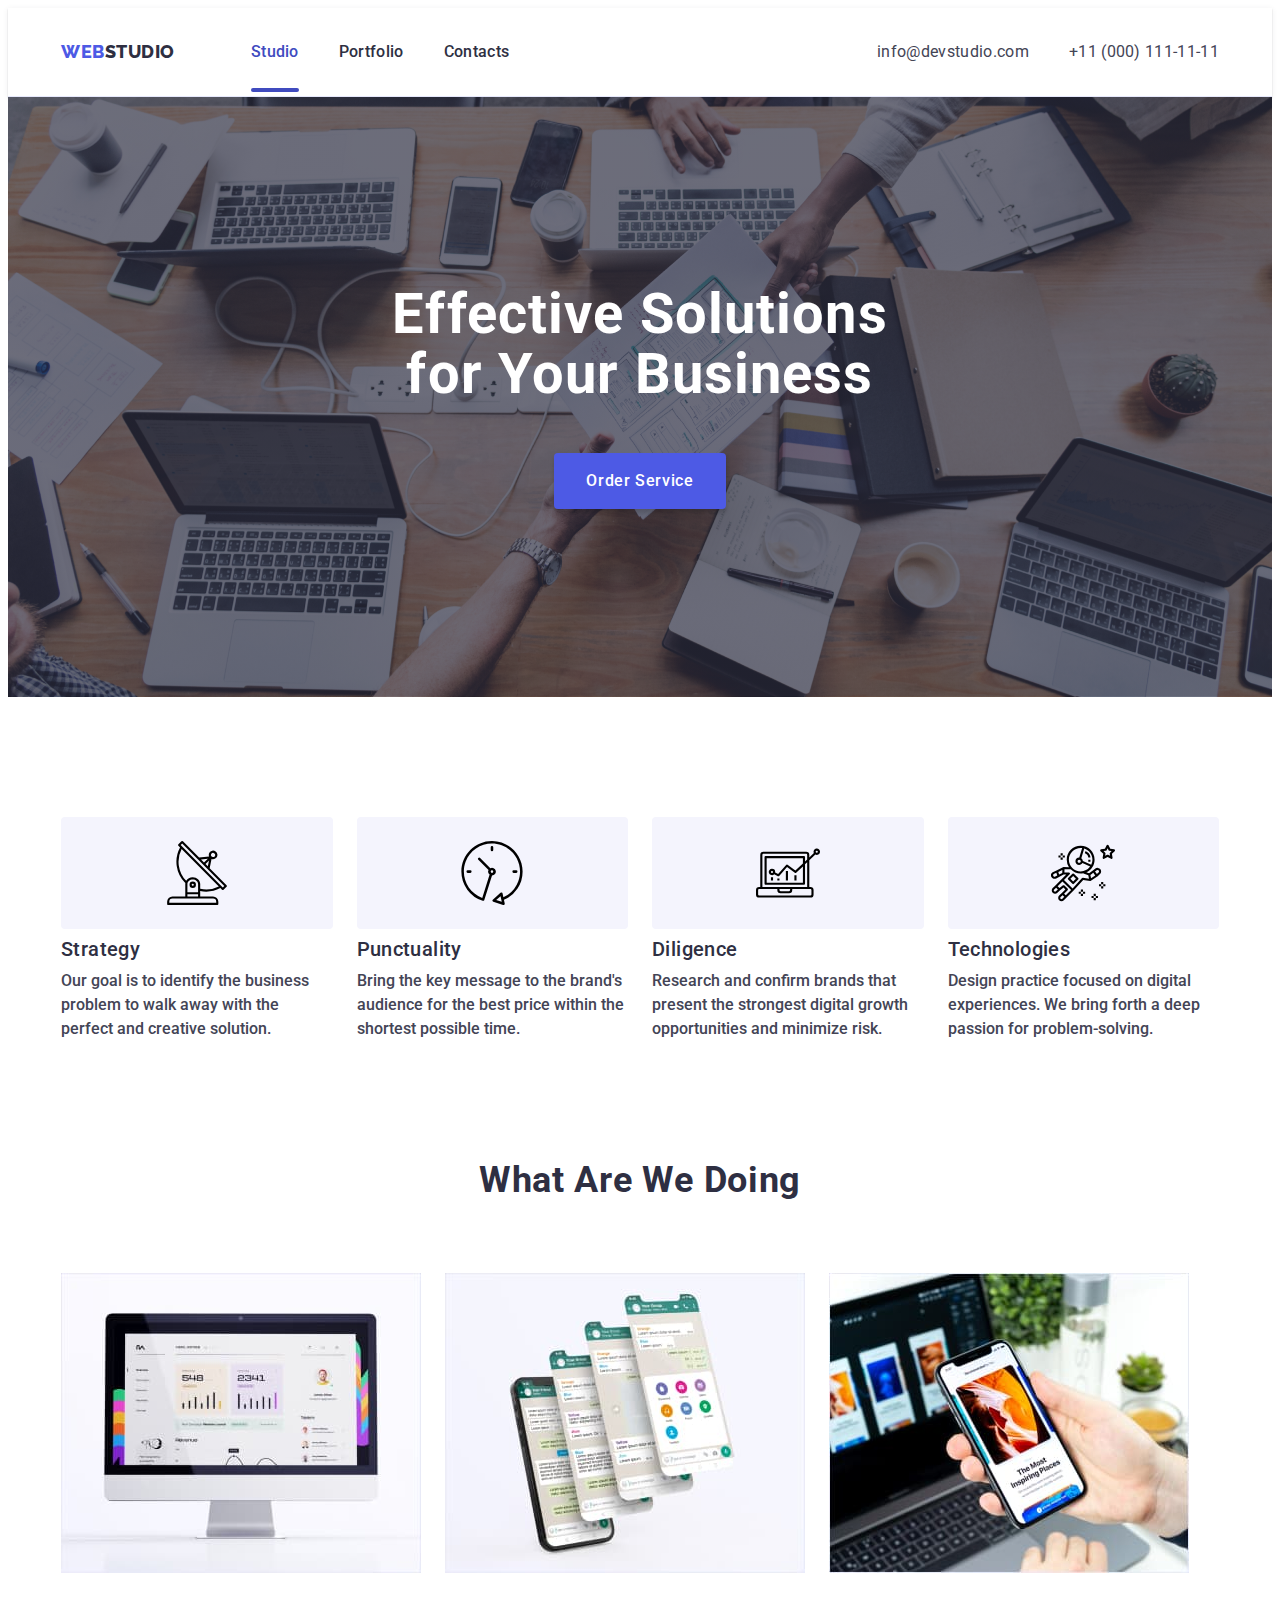
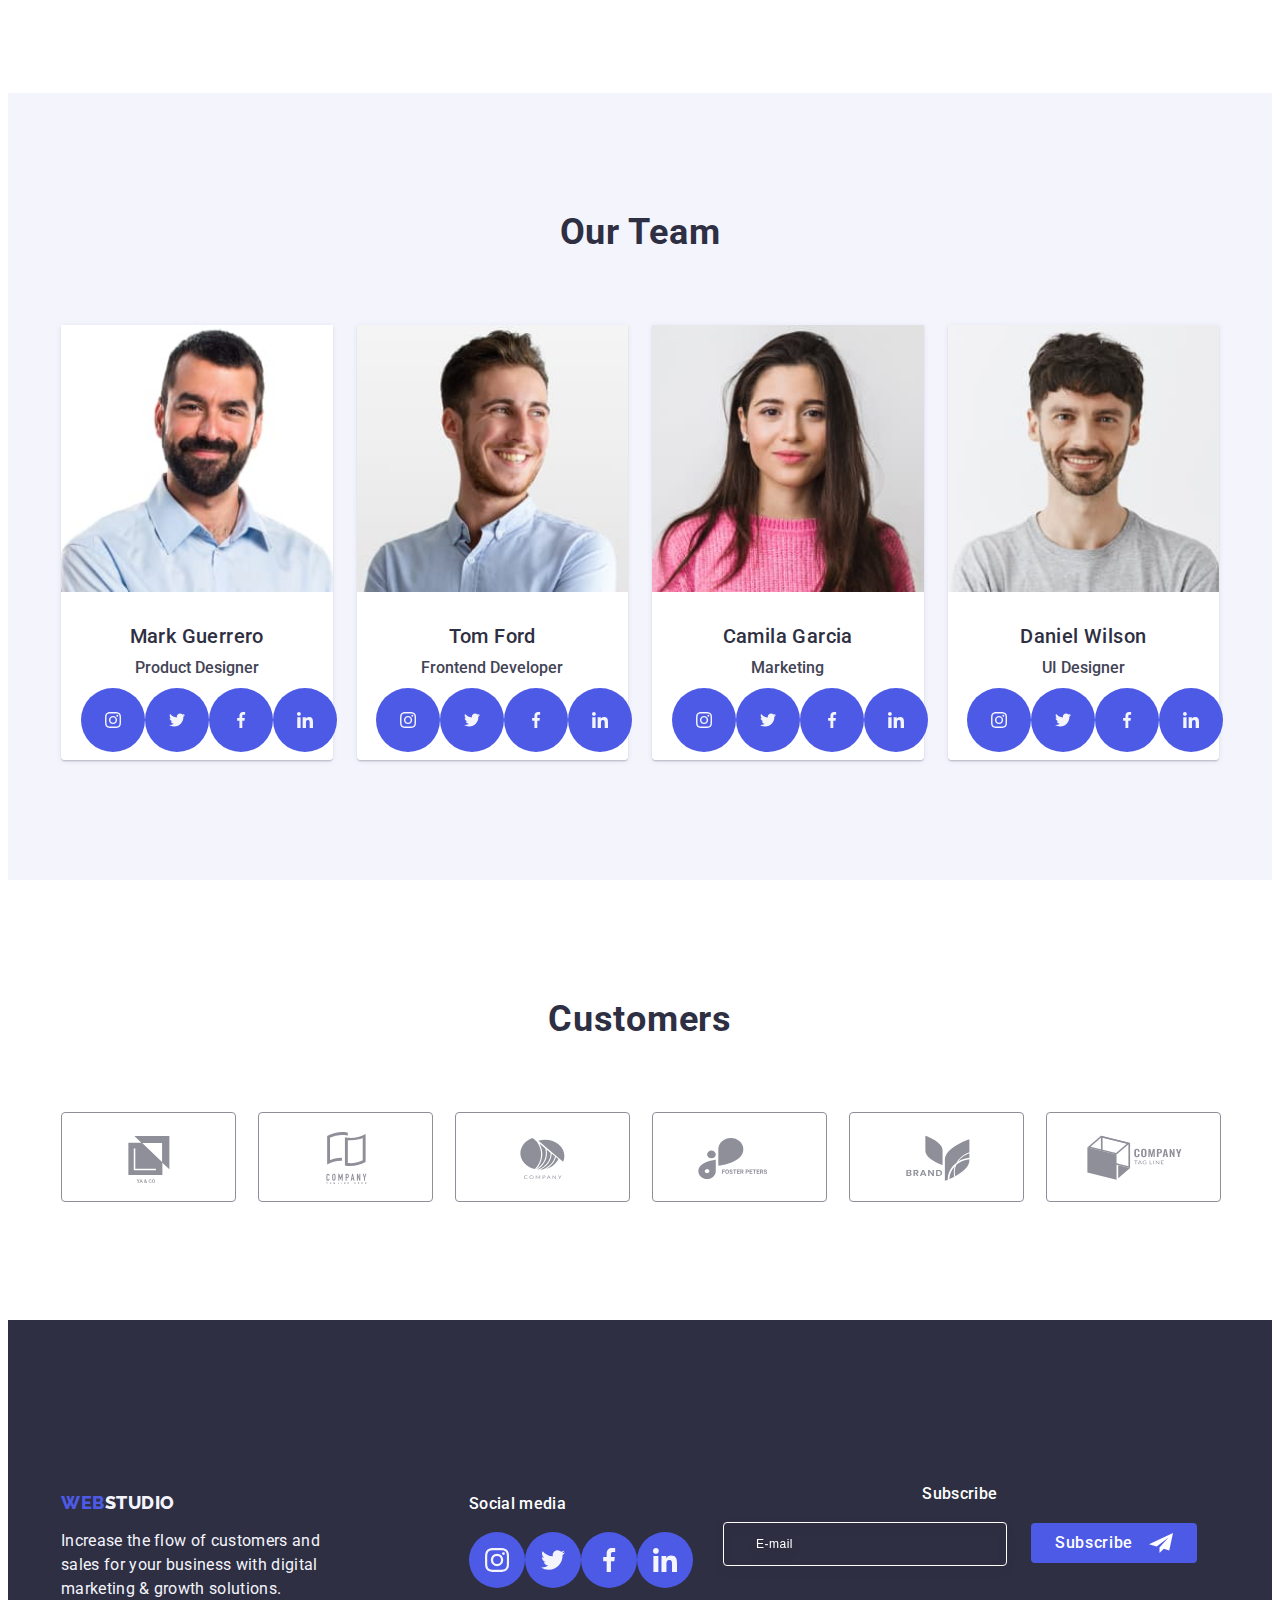
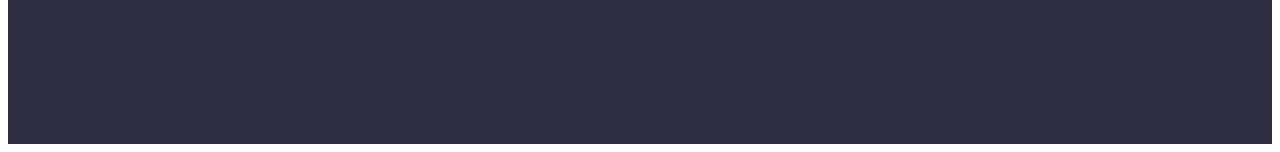
==== commit 6edf4b04: "header" ====
--- a/index.html
+++ b/index.html
@@ -38,11 +38,11 @@
           </ul>
      </nav>
       <address class="header-address list">
-          <ul class="header-address-list list">
+          <ul class="header-address-list telef list">
               <li class="header-address-item ">
                <a class="header-address-link link" href="mailto:info@devstudio.com">info@devstudio.com</a>
               </li>
-              <li class="header-address-item">
+              <li class="header-address-item ">
                <a class="header-address-link link" href="tel:+110001111111">+11 (000) 111-11-11</a>
               </li>
           </ul>
--- a/css/media.css
+++ b/css/media.css
@@ -34,8 +34,9 @@
     padding-bottom: 16px;*/
 }
 
-.tel {
-    margin-bottom: 12px;
+.telef {
+    padding-top: 16px;
+    padding-bottom: 16px;
 }
 
 .header {
@@ -79,13 +80,17 @@
     content: '';
     position: absolute;
     left: 0;
-    bottom: 5px;
+    bottom: -2px;
     width: 100%;
     height: 4px;
     border-radius: 2px;
     background-color: #404BBF;
 }
 
+
+.header-menu-link.current {
+    color: #404bbf;
+}
 
 .header-menu-link.current {
     color: #404bbf;
@@ -349,8 +354,8 @@
 }
 
 .header {
-    padding-top: 24px;
-        padding-bottom: 24px;
+    padding-top: 16px;
+        padding-bottom: 16px;
     border-bottom: 1px solid #E7E9FC;
 }
 
@@ -465,6 +470,8 @@
     display: flex;
     gap: 40px;
 }
+
+
 .burger-button-open {
     display: none;
 }
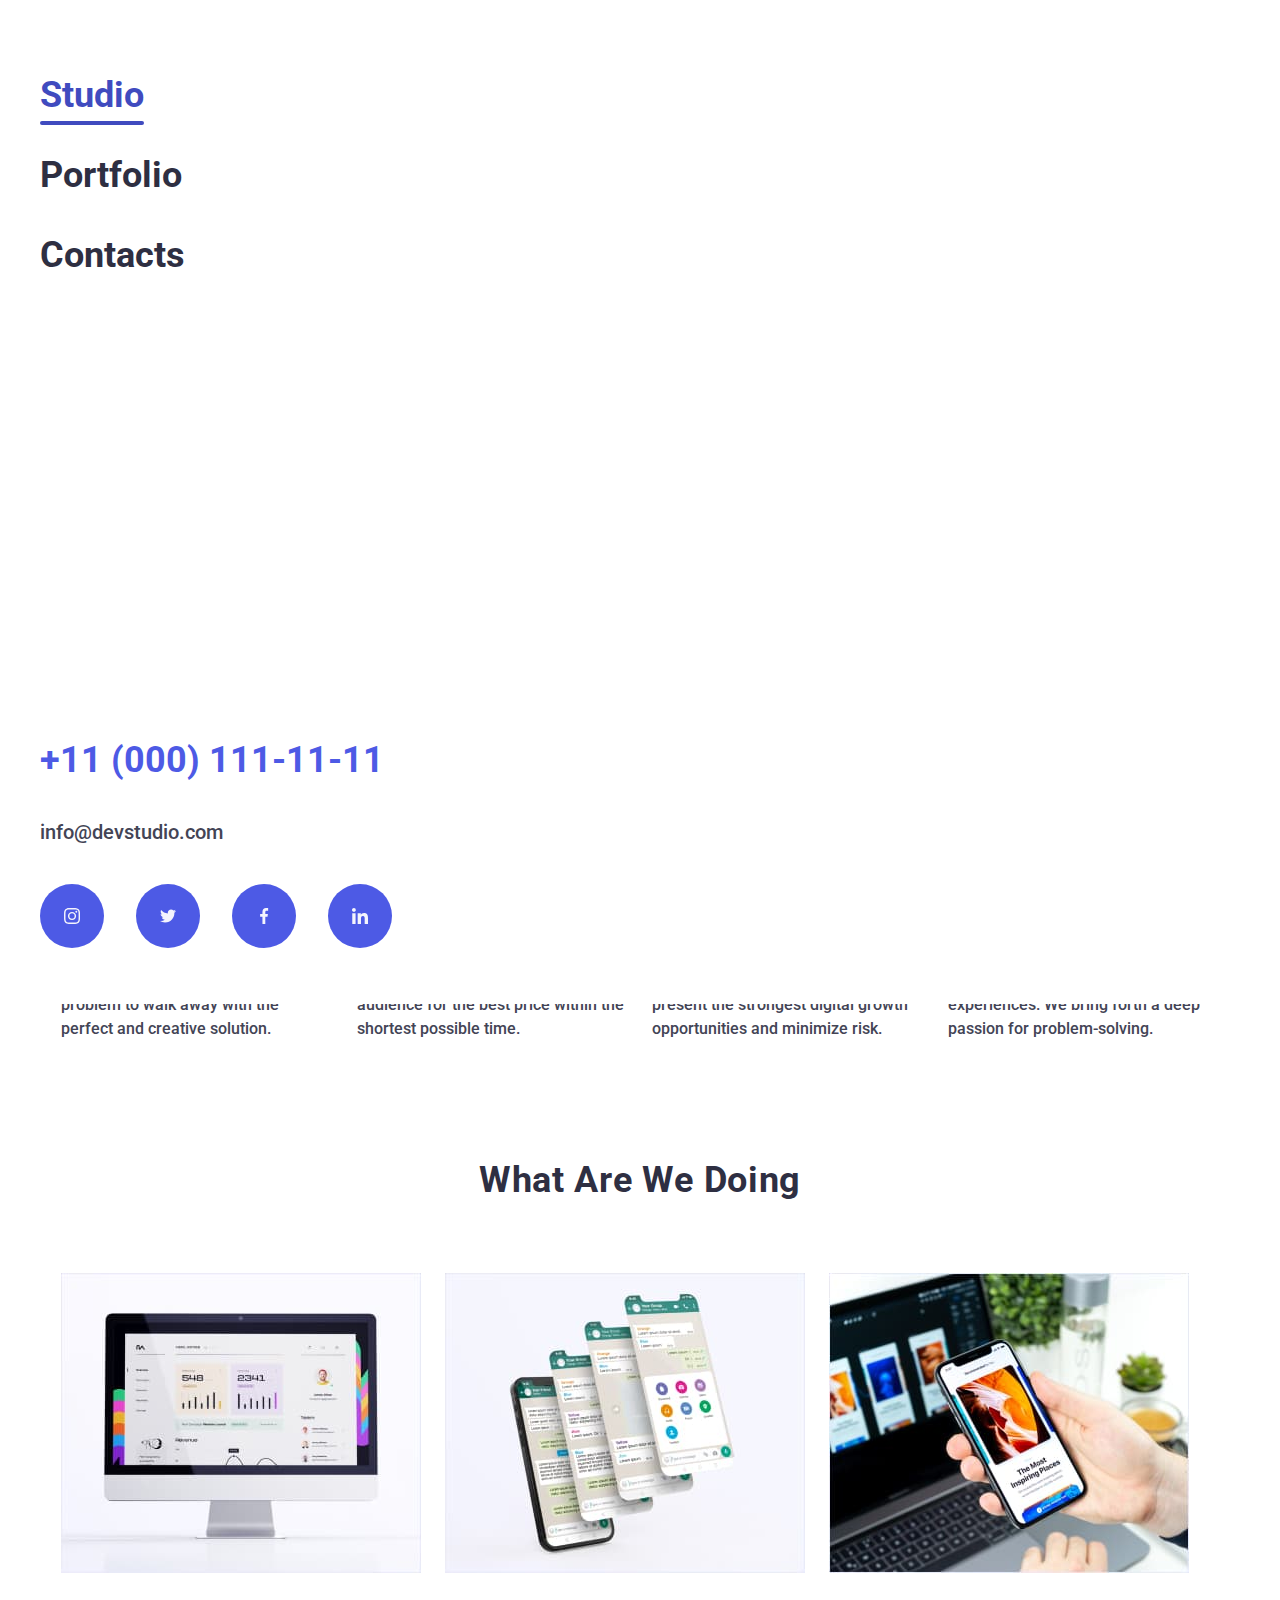
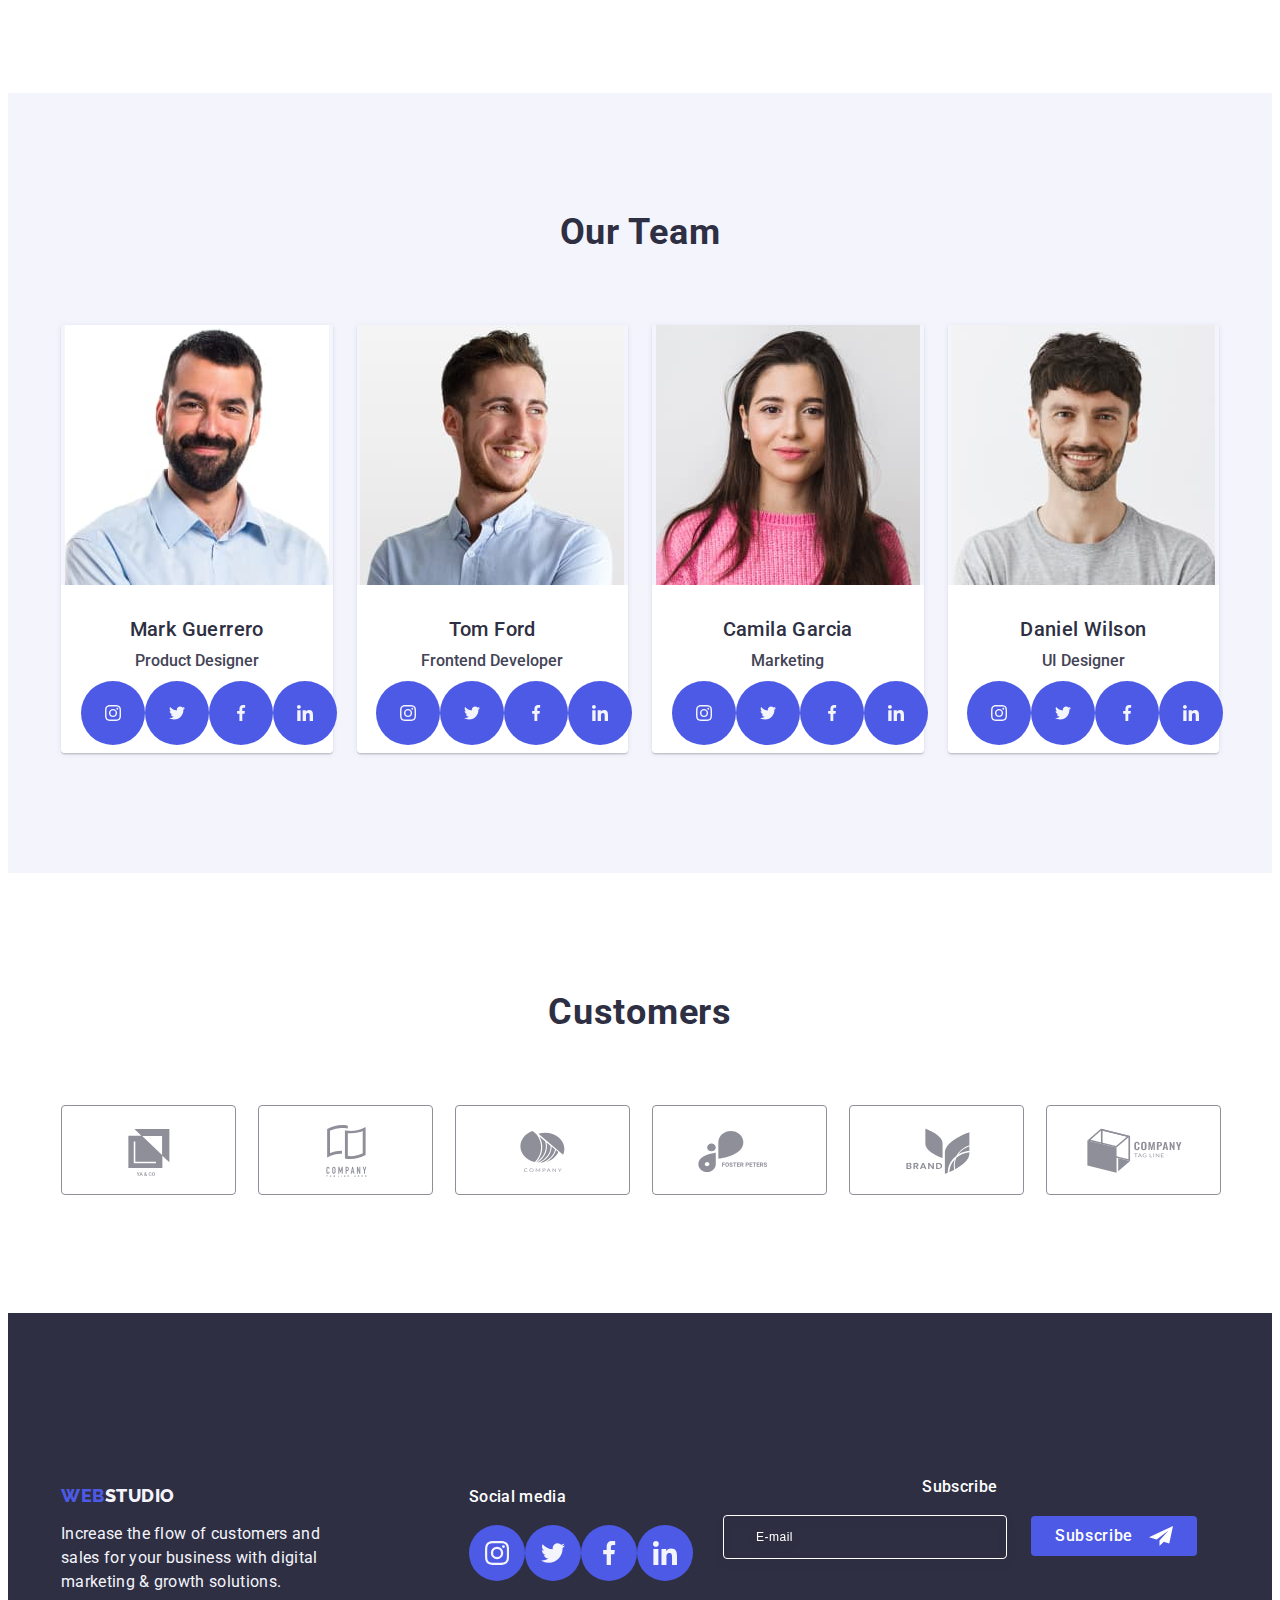
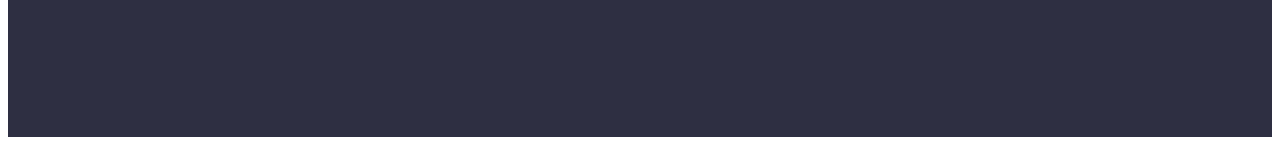
==== commit c5a8970b: "dd" ====
--- a/index.html
+++ b/index.html
@@ -63,7 +63,7 @@
 
 <!-------------------MOBILE MENU-------------------------------------------------->
 
-    <div class="mob-menu is-hidden" data-menu>
+    <div class="mob-menu is-open" data-menu>
       <div>
         <button type="button" class="mob-button-close" data-menu-close>
         <svg class="menu-mob-close" width="8" height="8">
@@ -147,7 +147,7 @@
 <section class="solutions">
     <div class="container">
        <h2 class="visually-hidden" >business' solution</h2>
-           <ul class="advantage-list">
+           <!--<ul class="advantage-list">
                <li class="advantage-item">
                     <div class="advantage-block">
                        <svg class="advantage-icon" width="64" height="64">
@@ -176,25 +176,45 @@
                        </svg>
                     </div>
                </li>
-           </ul>
+           </ul>-->
       <ul class="solutions-list list">
           <li class="solutions-item">
+            <div class="advantage-block">
+              <svg class="advantage-icon" width="64" height="64">
+                <use href="./images/icons.svg#icon-antena"></use>
+              </svg>
+            </div>
                  <h3 class="solutions-subtitle">Strategy</h3>
                  <p class="solutions-text">Our goal is to identify the business
                    problem to walk away with the perfect and creative solution.
                  </p>
           </li>
-          <li class="solutions-item">  
+          <li class="solutions-item">
+              <div class="advantage-block">
+                <svg class="advantage-icon" width="64" height="64">
+                  <use href="./images/icons.svg#icon-clock"></use>
+                </svg>
+              </div>
                  <h3 class="solutions-subtitle">Punctuality</h3>
                  <p class="solutions-text">Bring the key message to the brand's audience for the best price within the shortest possible time.
                  </p>
           </li>
-          <li class="solutions-item">    
+          <li class="solutions-item">
+                <div class="advantage-block">
+                  <svg class="advantage-icon" width="64" height="64">
+                    <use href="./images/icons.svg#icon-diagram"></use>
+                  </svg>
+                </div>
                  <h3 class="solutions-subtitle">Diligence</h3>
                  <p class="solutions-text">Research and confirm brands that present the strongest digital growth opportunities and minimize risk.
                  </p>
           </li>
-          <li class="solutions-item">     
+          <li class="solutions-item">
+                  <div class="advantage-block">
+                    <svg class="advantage-icon" width="64" height="64">
+                      <use href="./images/icons.svg#icon-astronaut"></use>
+                    </svg>
+                  </div>
                  <h3 class="solutions-subtitle">Technologies</h3>
                  <p class="solutions-text">Design practice focused on digital experiences. We bring forth a deep passion for problem-solving.
                  </p>
--- a/css/styles.css
+++ b/css/styles.css
@@ -109,6 +109,10 @@
     border: none;
     cursor: pointer;
     background-color: transparent;
+   
+    /*transform: translateX(100%);
+    transition: transform 250ms ease-in-out;*/
+   
 }
 
 .icon-burger-btn {
@@ -121,29 +125,42 @@
     .header-menu {
     display: none;
     }
+        .advantage-block {
+            display: none;
+        }
 }
 
 
 /*-----------mobile menu---------------------------*/
 
 
-.mob-menu {
+  .mob-menu {
+    
+    left: 100%;
     position: fixed;
-    width: 100%;
-    height: 100%;
+    width: 100vw;
+    height: 100vh;
     background-color: #FFFFFF;
     top: 0;
-    z-index: 2;
+    z-index: 999;
     padding-top: 24px;
     padding-right: 24px;
-    padding-bottom: 40px;
+    padding-bottom: 80px;
     padding-left: 40px;
+    position: fixed;
     display: flex;
     flex-direction: column;
     justify-content: space-between;
     overflow: auto;
-}
-
+    /*transform: translateX(100%);*/
+    transition: left 250ms ease-in-out;
+}  
+
+
+.mob-menu.is-open {
+   /*transform: translateX(0%); */
+   left: 0;
+}
 
 
 .mob-button-close {
@@ -154,6 +171,7 @@
     
     border-radius: 50%;
     margin-bottom: 32px;
+   
 }
 
 .icon-close-btn {}
@@ -674,6 +692,8 @@
     /*width: 168px;
      height: 88px;
       width: calc((100% - 24px * 5) / 6);*/
+      width: 190px;
+      height: 88px;
     width: calc((100% - 16px) / 2);
    background-color: #FFFFFF;
 
@@ -688,9 +708,9 @@
     justify-content: center;
     width: 100%;
     height: 100%;
-    transition: border-color 250ms
+    /*transition: border-color 250ms
      cubic-bezier(0.4, 0, 0.2, 1),
-        color 250ms cubic-bezier(0.4, 0, 0.2, 1);
+        color 250ms cubic-bezier(0.4, 0, 0.2, 1);*/
 }
 
 /*.customers-link:hover,
@@ -713,13 +733,15 @@
     padding-top: 96px;
         padding-bottom: 96px;
      }
-
-.footer-generation {
+@media screen and (max-width: 767px) {
+   .footer-generation {
 
     flex-direction: row;
     flex-wrap: wrap;
     text-align: center;
     justify-content: center;
+}
+ 
 }
 
  .footer-logo {
@@ -936,7 +958,8 @@
     left: 50%;
     transform: translate(-50%, -50%) scale(1);
     transition: transform 250ms cubic-bezier(0.4, 0, 0.2, 1);
-    width: 408px;
+    max-width: 408px;
+    width: calc(100% - 36px);
     min-height: 584px;
     background-color: #FCFCFC;
     border-radius: 4px;
--- a/css/media.css
+++ b/css/media.css
@@ -80,7 +80,7 @@
     content: '';
     position: absolute;
     left: 0;
-    bottom: -2px;
+    bottom: -5px;
     width: 100%;
     height: 4px;
     border-radius: 2px;
@@ -182,11 +182,13 @@
     text-align: unset;
 }
 
-
+.advantage-block {
+    display: none;
+}
 
 /*-------section personal tablet--------------------------*/
 img {
-    width: 100%;
+    /*width: 100%;*/
 }
 
 .personal-list {
@@ -209,15 +211,24 @@
 }
 
 .customers-list {
-    flex-direction: row;
+    /*flex-direction: row;
     flex-wrap: wrap;
-    gap: 72px 24px;
+    gap: 72px 24px;*/
+    
 }
 
 .customers-item {
+    
+          
+            height: 88px;
     width: calc((100% - 24px * 2) / 3);
 }
 
+
+.customers-link {
+    width: 100%;
+    height: 100%;
+}
 /*-------section footer tablet--------------------------*/
 
 .footer-generation {
@@ -228,26 +239,24 @@
 flex-direction: row;
     flex-wrap: wrap;
     align-items: baseline;
-    text-align: start;
+    text-align: left;
     margin-right: auto;
     margin-left: auto;
     
 }
 
+
+
 .footer-text {
     text-align: left;
 max-width: 264px;
 
 }
 
-
-
-.footer-text-field {
-    
-}
-
 .footer-email {
-    
+
+
+
 }
 
 .footer-form {
@@ -267,8 +276,8 @@
 
 .title-email {
     width: 75px;
-    text-align: start;
-    margin: auto;
+    text-align: left;
+    
     
     }
 
@@ -311,9 +320,9 @@
 }
 
 img {
-    display: block;
+    /*display: block;
     max-width: 100%;
-    height: auto;
+    height: auto;*/
 }
 
 ul {
@@ -434,7 +443,7 @@
     content: '';
     position: absolute;
     left: 0;
-    bottom: -7px;
+    bottom: -9px;
     width: 100%;
     height: 4px;
     border-radius: 2px;
@@ -658,6 +667,7 @@
 .app-list {
     display: flex;
     gap: 24px;
+    width: calc(100% - 24px*3) / 3;
 }
 
 
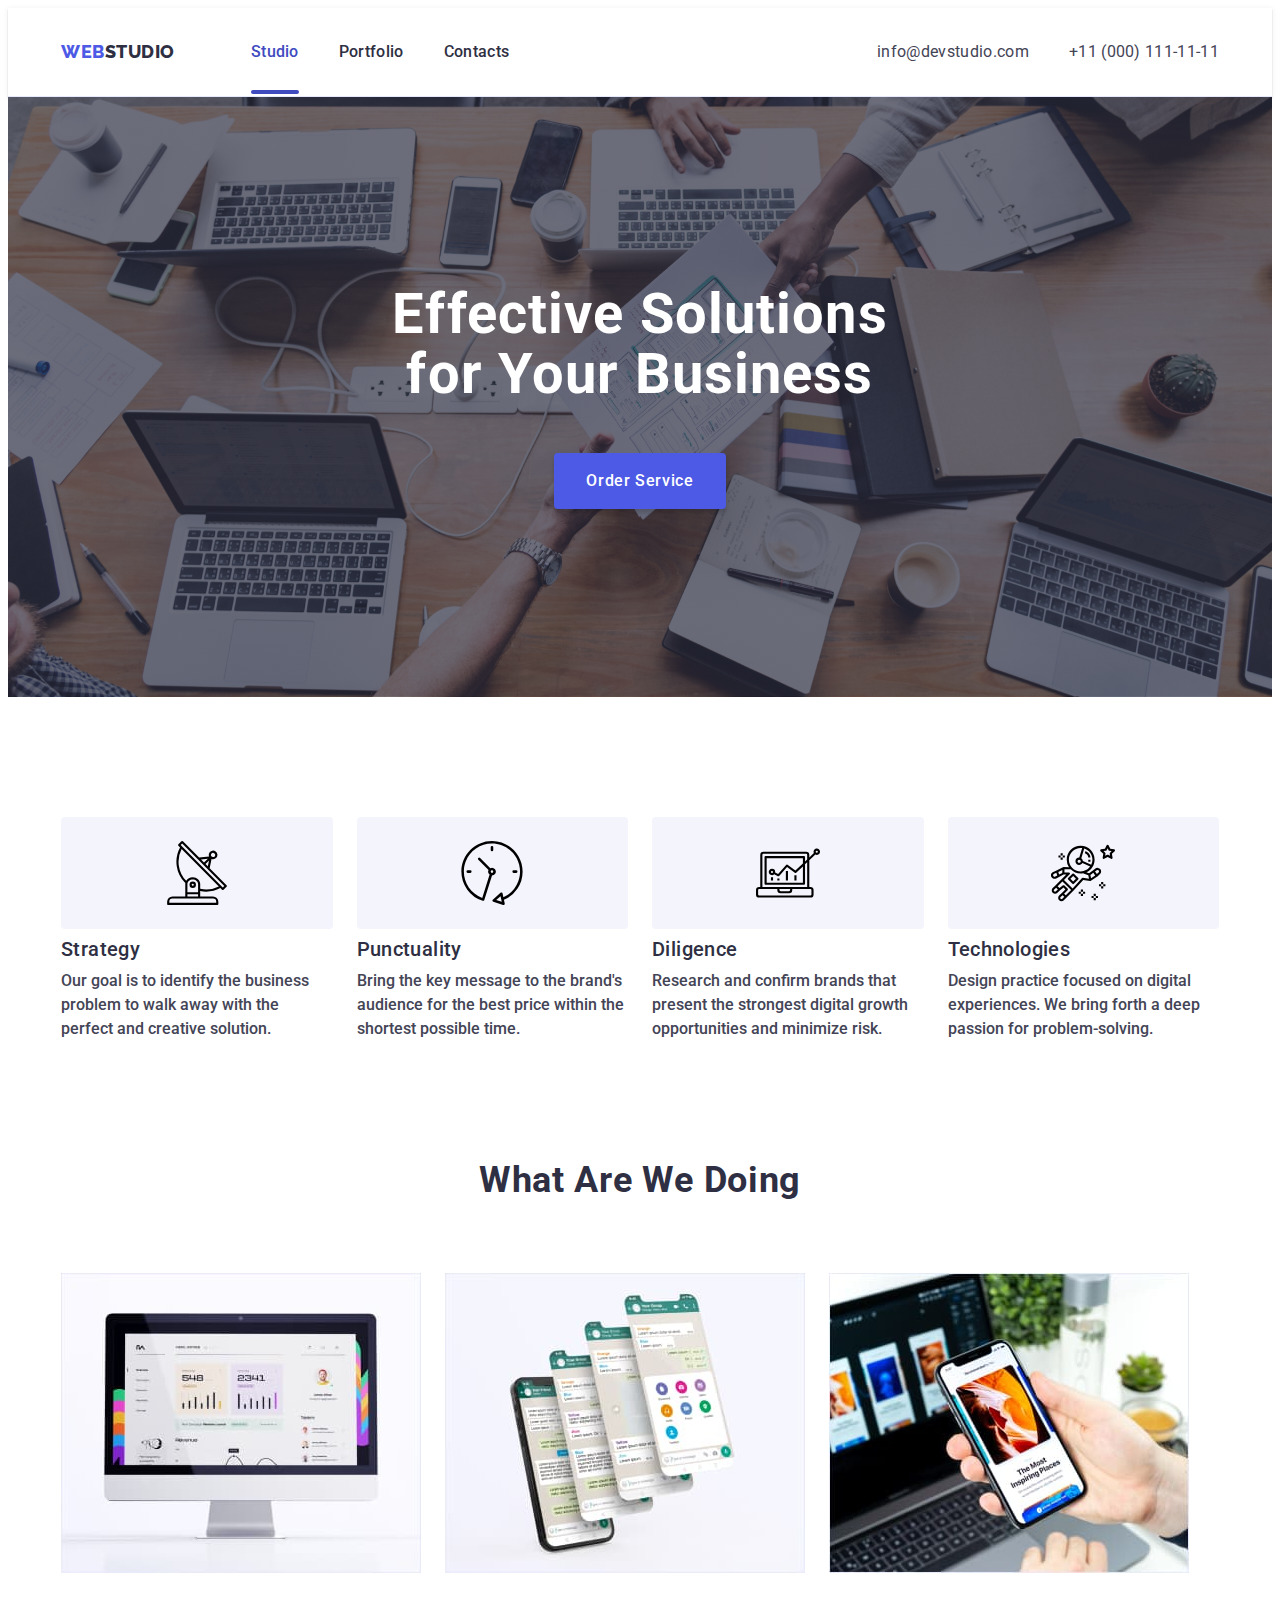
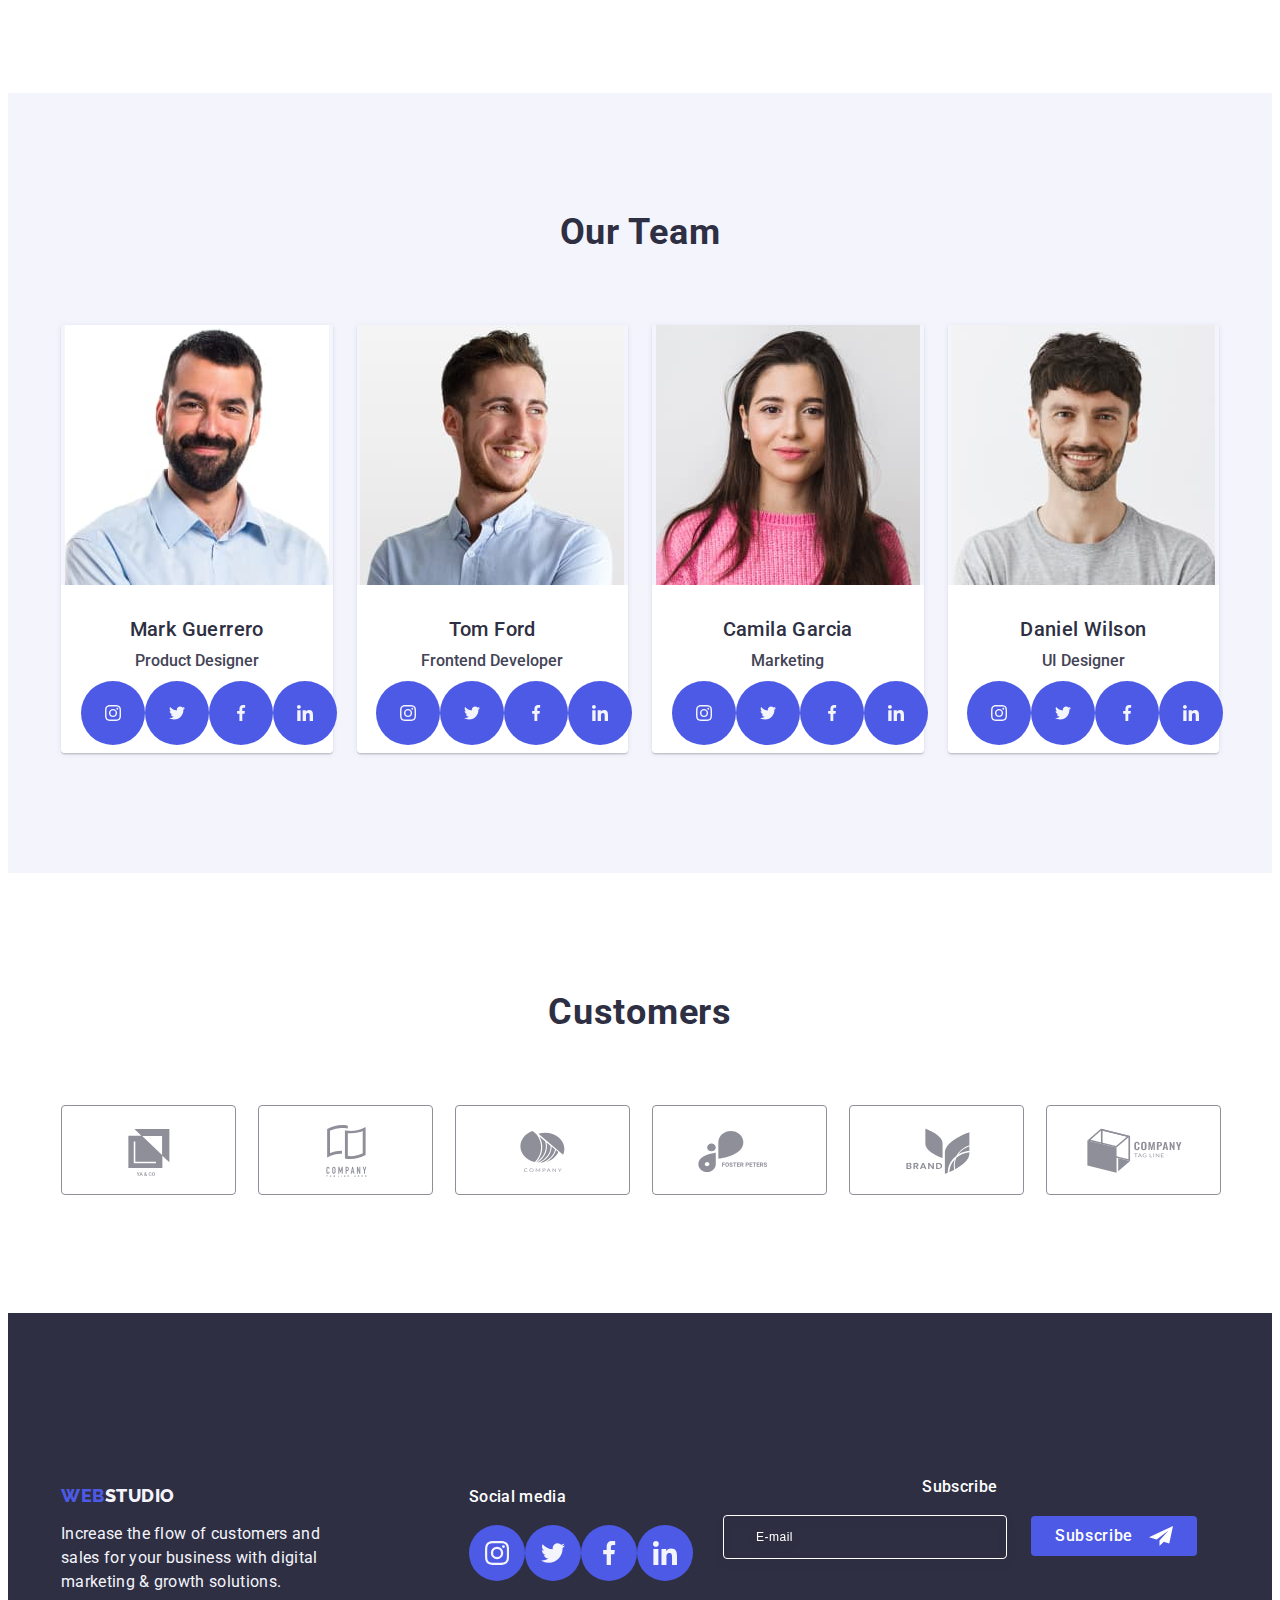
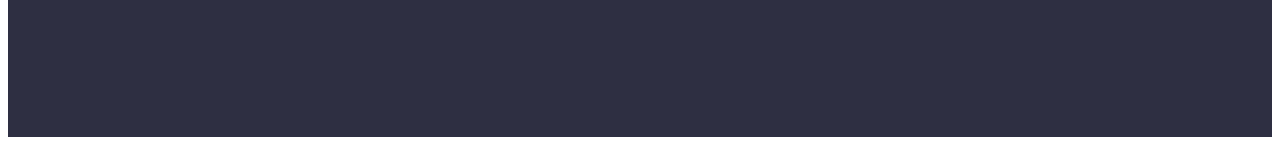
==== commit 5b9dabc8: "mob" ====
--- a/index.html
+++ b/index.html
@@ -63,7 +63,7 @@
 
 <!-------------------MOBILE MENU-------------------------------------------------->
 
-    <div class="mob-menu is-open" data-menu>
+    <div class="mob-menu is-hidden mobil is-open" data-menu>
       <div>
         <button type="button" class="mob-button-close" data-menu-close>
         <svg class="menu-mob-close" width="8" height="8">
--- a/css/styles.css
+++ b/css/styles.css
@@ -136,7 +136,7 @@
 
   .mob-menu {
     
-    left: 100%;
+    /*left: 100%;*/
     position: fixed;
     width: 100vw;
     height: 100vh;
@@ -147,19 +147,26 @@
     padding-right: 24px;
     padding-bottom: 80px;
     padding-left: 40px;
-    position: fixed;
+    
     display: flex;
     flex-direction: column;
     justify-content: space-between;
     overflow: auto;
     /*transform: translateX(100%);*/
-    transition: left 250ms ease-in-out;
+    /*transition: left 250ms ease-in-out;*/
 }  
-
-
-.mob-menu.is-open {
+.mobil {
+    position: absolute;
+    transform: translateX(0);
+    transition: transform 500ms cubic-bezier(0.4, 0, 0.2, 1);
+}
+
+
+.mob-menu.is-hidden .mobil {
    /*transform: translateX(0%); */
-   left: 0;
+   /*eft: 0;*/
+   transform: translateX(100%);
+   
 }
 
 
